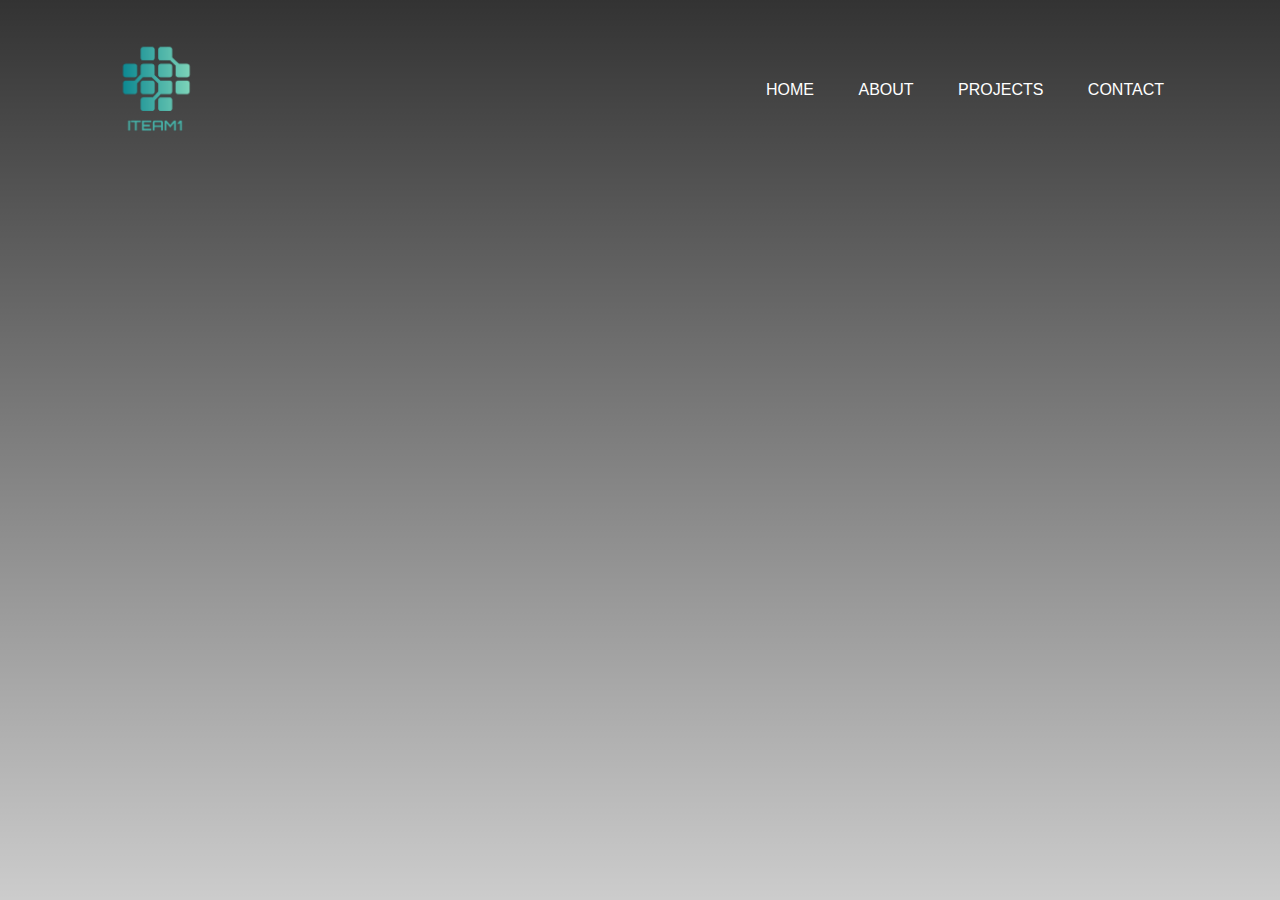
==== about.html @ a6e34ca6 "edit some" ====
<!doctype html>
<html>
	<head>
		<meta name ='viewport' content='with=device-width'>
		<title>iteam1-home</title>
		<link rel='stylesheet' href='style.css'>
	</head>
	<body>
		<div class='banner'>
			<div class='navbar'>
				<img src='./assets/logo-removebg.png' class='logo'>
				<ul>
					<li><a href='index.html'>Home</a></li>
					<li><a href='about.html'>About</a></li>
					<li><a href='#'>Projects</a></li>
					<li><a href='contact.html'>Contact</a></li>
				</ul>
			</div>
		</div>
	</body>
</html>
---- style.css ----
*{
	margin: 0;
	padding: 0;
	font-family: sans-serif;
}

.banner{
	width: 100%;
	height: 100vh;
	background-image: linear-gradient(rgba(0,0,0,0.8),rgba(0,0,0,0.2)),url(./assets/background.png);
	background-size: cover;
	background-position: center;
}

.navbar{
	width: 85%;
	margin: auto;
	padding: 35px 0;
	display: flex;
	align-items: center;
	justify-content: space-between;
}

.logo{
	width: 120px;
	cursor: pointer;
}

.navbar ul li{
	list-style: none;
	display: inline-block;
	margin: 0 20px;
	position: relative;
}

.navbar ul li a{
	text-decoration: none;
	color: #fff;
	text-transform: uppercase;

}

.navbar ul li::after{
	content: '';
	height: 3px;
	width: 0;
	background: #009688;
	position: absolute;
	left: 0;
	bottom: -10px;
	transition: 0.5s;
}

.navbar ul li:hover::after{
	width: 100%;
}

.content{
	width: 100%;
	position: absolute;
	top: 50%;
	transform: translateY(-50%);
	text-align: center;
	color: #fff;
}

.content h1{
	font-size: 70px;
	margin-top: 80px;
}

.content p{
	margin: 20px auto;
	font-weight: 100;
	line-height: 25px;
}

button{
	width: 200px;
	padding: 15px 0;
	text-align: center;
	margin: 20px 10px;
	border-radius: 25px;
	font-weight: bold;
	border: 2px solid  #009688;
	background: transparent;
	color:#fff;
	cursor: pointer;
	position: relative;
	overflow: hidden;
}

span{
	background: #009688;
	height: 100%;
	width: 0;
	border-radius: 25px;
	position: absolute;
	left: 0;
	bottom: 0;
	z-index: -1;
	transition: 0.5s;
}

button:hover span{
	width: 100%;
}

button:hover{
	border: none;
}
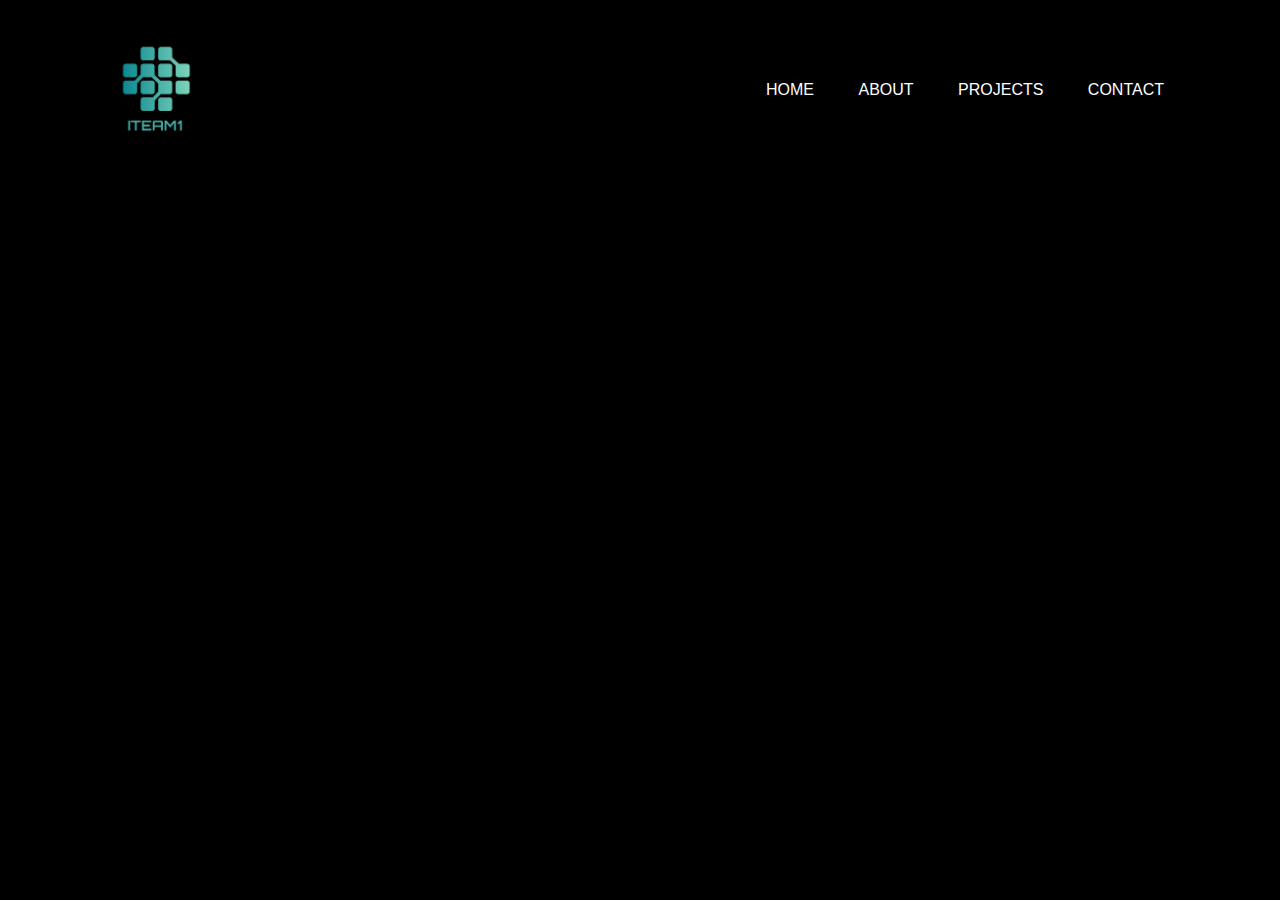
==== commit f561030d: "update title" ====
--- a/about.html
+++ b/about.html
@@ -2,7 +2,7 @@
 <html>
 	<head>
 		<meta name ='viewport' content='with=device-width'>
-		<title>iteam1-home</title>
+		<title>iteam1-about</title>
 		<link rel='stylesheet' href='style.css'>
 	</head>
 	<body>
@@ -17,5 +17,8 @@
 				</ul>
 			</div>
 		</div>
+		<div class='about'>
+			About us
+		</div>
 	</body>
 </html>
--- a/style.css
+++ b/style.css
@@ -4,10 +4,19 @@
 	font-family: sans-serif;
 }
 
+html, body {
+    min-height: 100%;
+}
+
+body{
+	/*background:linear-gradient(black,white);*/
+	background:black;
+}
+
 .banner{
-	width: 100%;
-	height: 100vh;
-	background-image: linear-gradient(rgba(0,0,0,0.8),rgba(0,0,0,0.2)),url(./assets/background.png);
+/*	width: 100%;
+	height: 100%;
+	background-image: linear-gradient(rgba(0,0,0,0.8),rgba(0,0,0,0.2)),url(./assets/background.png);*/
 	background-size: cover;
 	background-position: center;
 }
@@ -57,11 +66,12 @@
 
 .content{
 	width: 100%;
-	position: absolute;
-	top: 50%;
-	transform: translateY(-50%);
+/*	position: absolute;*/
+/*	top: 50%;*/
+	transform: translateY(30%);
 	text-align: center;
 	color: #fff;
+/*	margin-top: 20px;*/
 }
 
 .content h1{
@@ -69,13 +79,22 @@
 	margin-top: 80px;
 }
 
+.content h2{
+	position: flex;
+	font-size: 50px;
+	margin-top: 20px;
+}
+
 .content p{
+	position: flex;
 	margin: 20px auto;
 	font-weight: 100;
-	line-height: 25px;
-}
-
-button{
+	line-height: 50px;
+	font-size: 20px;
+}
+
+.content button{
+	position: flex;
 	width: 200px;
 	padding: 15px 0;
 	text-align: center;
@@ -88,6 +107,7 @@
 	cursor: pointer;
 	position: relative;
 	overflow: hidden;
+	font-size: 20px;
 }
 
 span{
@@ -102,10 +122,107 @@
 	transition: 0.5s;
 }
 
-button:hover span{
-	width: 100%;
-}
-
-button:hover{
+.content button:hover span{
+	width: 100%;
+}
+
+.content button:hover{
 	border: none;
+}
+
+.contact{
+	width: 80%;
+	margin:30px auto;
+}
+
+.contact h1{
+	color:white;
+	margin-bottom: 5px;
+}
+
+.contact h3{
+	color:white;
+	font-weight: 600;
+	margin-bottom: 10px;
+}
+
+.contact p{
+	color:white;
+	margin-bottom: 5px;
+}
+
+.contact-box{
+	background:transparent;
+	display: flex;
+}
+
+.contact-left{
+	flex-basis:50%;
+	padding: 40px 60px;
+	background:transparent;
+	border-right:1px solid white;
+}
+
+.contact-right{
+	flex-basis:40%;
+	padding: 40px;
+	background:transparent;
+	border-left:1px solid white;
+}
+
+.input-row{
+	display:flex;
+	justify-content: space-between;
+	margin-bottom: 20px;
+}
+
+.input-row .input-group{
+	flex-basis: 30%
+}
+
+.input-group input[type="text"]{
+	width: 100%;
+	background: transparent;
+    border: none;
+	border-bottom: 1px solid #ccc;
+	outline: none;
+	padding-bottom: 5px;
+}
+
+.input-group input::placeholder{
+	color: #ccc;
+	opacity: 1; 
+}
+
+textarea{
+	width: 100%;
+	border: 1px solid #ccc;
+	outline: none;
+	padding:10px;
+}
+.contact label{
+	margin-bottom: 6px;
+	display: block;
+	color:white;
+}
+
+.contact button{
+	background: #009688;
+	width: 100px;
+	border: none;
+	outline: none;
+	color:#fff;
+	height: 20px;
+	border-radius: 20px;
+	margin-top:10px;
+	box-shadow: 0px 5px 15px 0px rgba(28,0,181,0.3);
+}
+
+tr td:first-child{
+	padding-right: 20px;
+}
+
+tr td{
+	padding-top: 20px;
+	color:white;
 }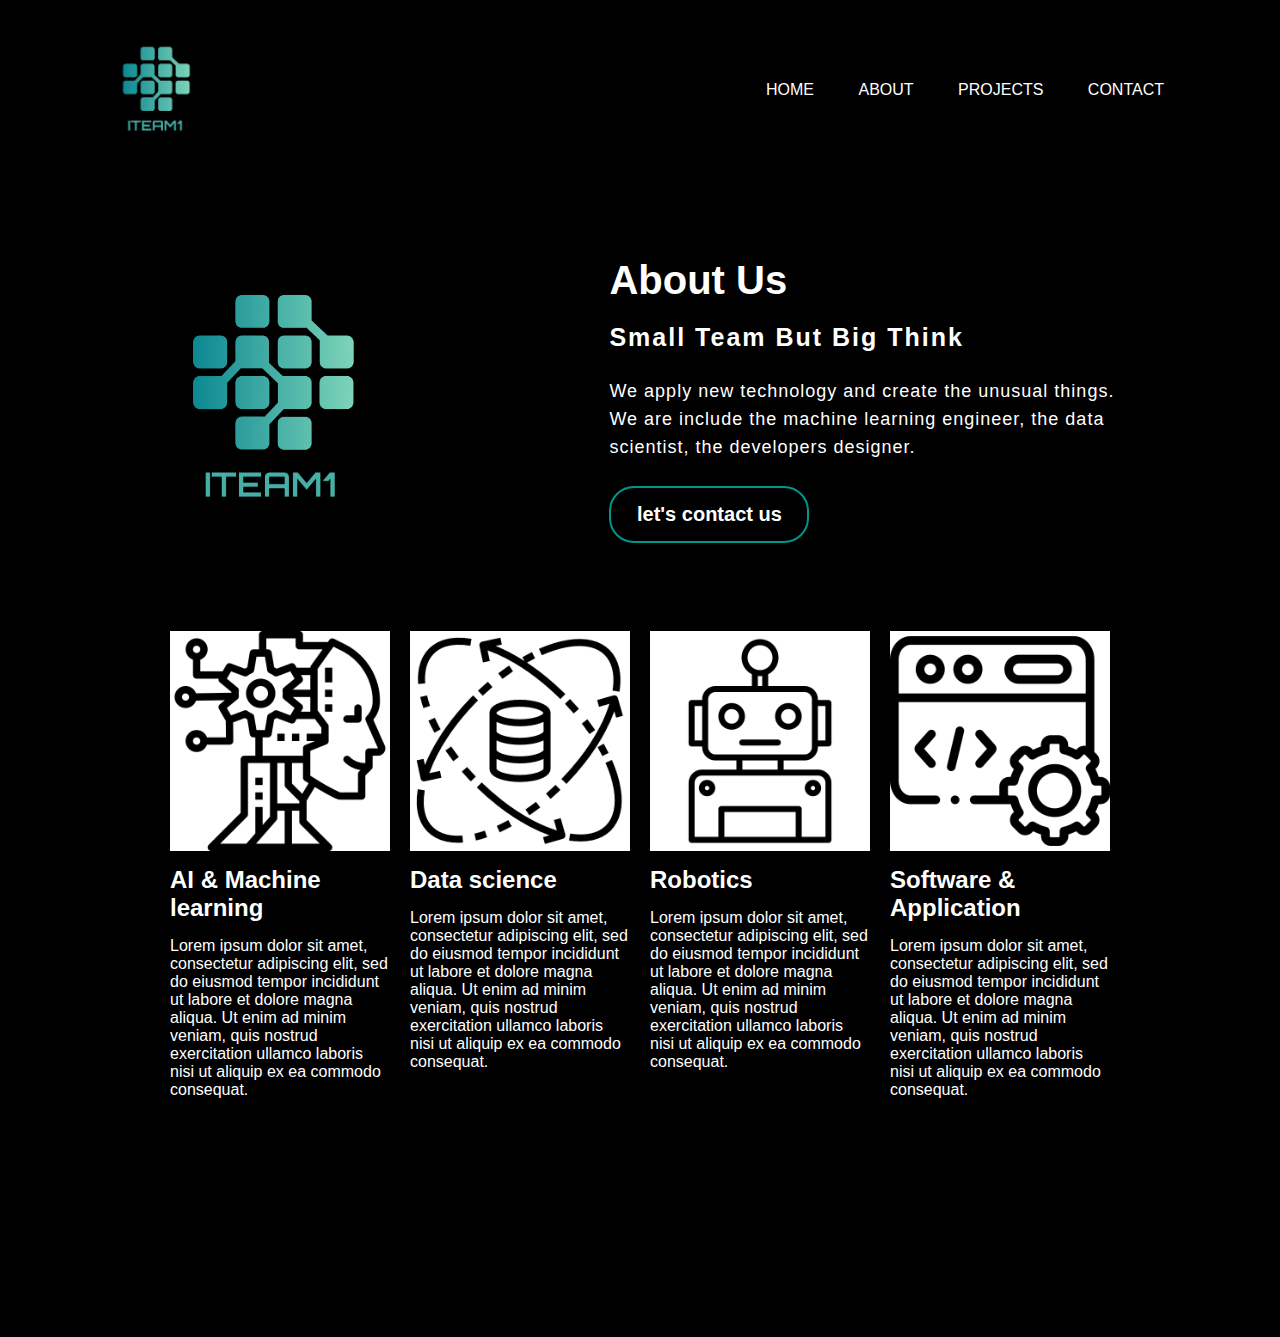
==== commit c86ae8a6: "build about page" ====
--- a/about.html
+++ b/about.html
@@ -17,8 +17,44 @@
 				</ul>
 			</div>
 		</div>
-		<div class='about'>
-			About us
-		</div>
+		<section class='about'>
+			<div class='main'>
+				<div class='image'>
+					<img src = 'assets/logo-removebg.png'>
+				</div>
+				<div class='text'>
+					<h1>About Us</h1>
+					<h4>Small team but big think</h4>
+					<p>We apply new technology and create the unusual things.
+						<br>We are include the machine learning engineer, the data scientist, the developers designer.
+					</p>
+					<button type='button' onclick="location.href='./contact.html'"><span></span>let's contact us</button>
+				</div>
+			</div>
+		</section>
+		<section class='field'>
+			
+			<div class='card'>
+				<div class='card-image field-1'></div>
+				<h2>AI & Machine learning</h2>
+				<p>Lorem ipsum dolor sit amet, consectetur adipiscing elit, sed do eiusmod tempor incididunt ut labore et dolore magna aliqua. Ut enim ad minim veniam, quis nostrud exercitation ullamco laboris nisi ut aliquip ex ea commodo consequat.</p>
+			</div>
+			<div class='card'>
+				<div class='card-image field-2'></div>
+				<h2>Data science</h2>
+				<p>Lorem ipsum dolor sit amet, consectetur adipiscing elit, sed do eiusmod tempor incididunt ut labore et dolore magna aliqua. Ut enim ad minim veniam, quis nostrud exercitation ullamco laboris nisi ut aliquip ex ea commodo consequat.</p>
+			</div>
+			<div class='card'>
+				<div class='card-image field-3'></div>
+				<h2>Robotics</h2>
+				<p>Lorem ipsum dolor sit amet, consectetur adipiscing elit, sed do eiusmod tempor incididunt ut labore et dolore magna aliqua. Ut enim ad minim veniam, quis nostrud exercitation ullamco laboris nisi ut aliquip ex ea commodo consequat.</p>
+			</div>
+			<div class='card'>
+				<div class='card-image field-4'></div>
+				<h2>Software & Application</h2>
+				<p>Lorem ipsum dolor sit amet, consectetur adipiscing elit, sed do eiusmod tempor incididunt ut labore et dolore magna aliqua. Ut enim ad minim veniam, quis nostrud exercitation ullamco laboris nisi ut aliquip ex ea commodo consequat.</p>
+			</div>
+
+		</section>
 	</body>
 </html>
--- a/style.css
+++ b/style.css
@@ -225,4 +225,141 @@
 tr td{
 	padding-top: 20px;
 	color:white;
-}+}
+
+.about{
+	width:100%;
+	padding:78px 0px;
+	background-color: transparent;
+}
+
+.about img{
+	height: auto;
+	width: 60%;
+}
+
+.main{
+	width: 1130px;
+	max-width: 80%;
+	margin: 0 auto;
+	display: flex;
+	align-items: center;
+	justify-content: space-around;
+}
+
+.text{
+	width: 550px;
+}
+
+.about h1{
+	color:white;
+	font-size: 40px;
+	text-transform: capitalize;
+	margin-bottom: 20px;
+}
+
+.about h4{
+	color:white;
+	font-size: 25px;
+	text-transform: capitalize;
+	margin-bottom: 25px;
+	letter-spacing: 2px;
+}
+
+.about span{
+	color:#009688;
+}
+
+.about p{
+	color:white;
+	letter-spacing: 1px;
+	line-height: 28px;
+	font-size: 18px;
+	margin-bottom: 25px;
+}
+
+.about button{
+	position: flex;
+	width: 200px;
+	padding: 15px 0;
+	text-align: center;
+	margin: 0px;
+	border-radius: 25px;
+	font-weight: bold;
+	border: 2px solid  #009688;
+	background: transparent;
+	color:#fff;
+	cursor: pointer;
+	position: relative;
+	overflow: hidden;
+	font-size: 20px;
+}
+
+.about button:hover span{
+	width: 100%;
+}
+
+.about button:hover{
+	border: none;
+}
+
+.field {
+	display: flex;
+	padding: 0;
+	margin: 0;
+	justify-content: center;
+}
+
+.card {
+	background: transparent;
+	width:220px;
+	height: 400px;
+	margin: 10px;
+	border-radius: 15px;
+}
+
+.card h1{
+	color:white;
+	font-size: 40px;
+	text-align: : center;
+	margin-bottom: 20px;
+}
+
+.card h2{
+	color:white;
+	margin-bottom: 15px;
+}
+
+.card p{
+	color:white;
+	width:220px;
+	height: 400px;
+}
+
+.card-image {
+	background-color: white;
+	height: 220px;
+	margin-bottom: 15px;
+	background-size: cover;
+/*	border-radius: 15px 15px 0 0;*/
+}
+
+.field-1 {
+	background-image: url('assets/ai.png');
+	width: auto;
+}
+
+.field-2 {
+	background-image: url('assets/data.png');
+	width: auto;
+}
+
+.field-3 {
+	background-image: url('assets/robot.png');
+	width: auto;
+}
+
+.field-4 {
+	background-image: url('assets/coding.png');
+	width: auto;
+}
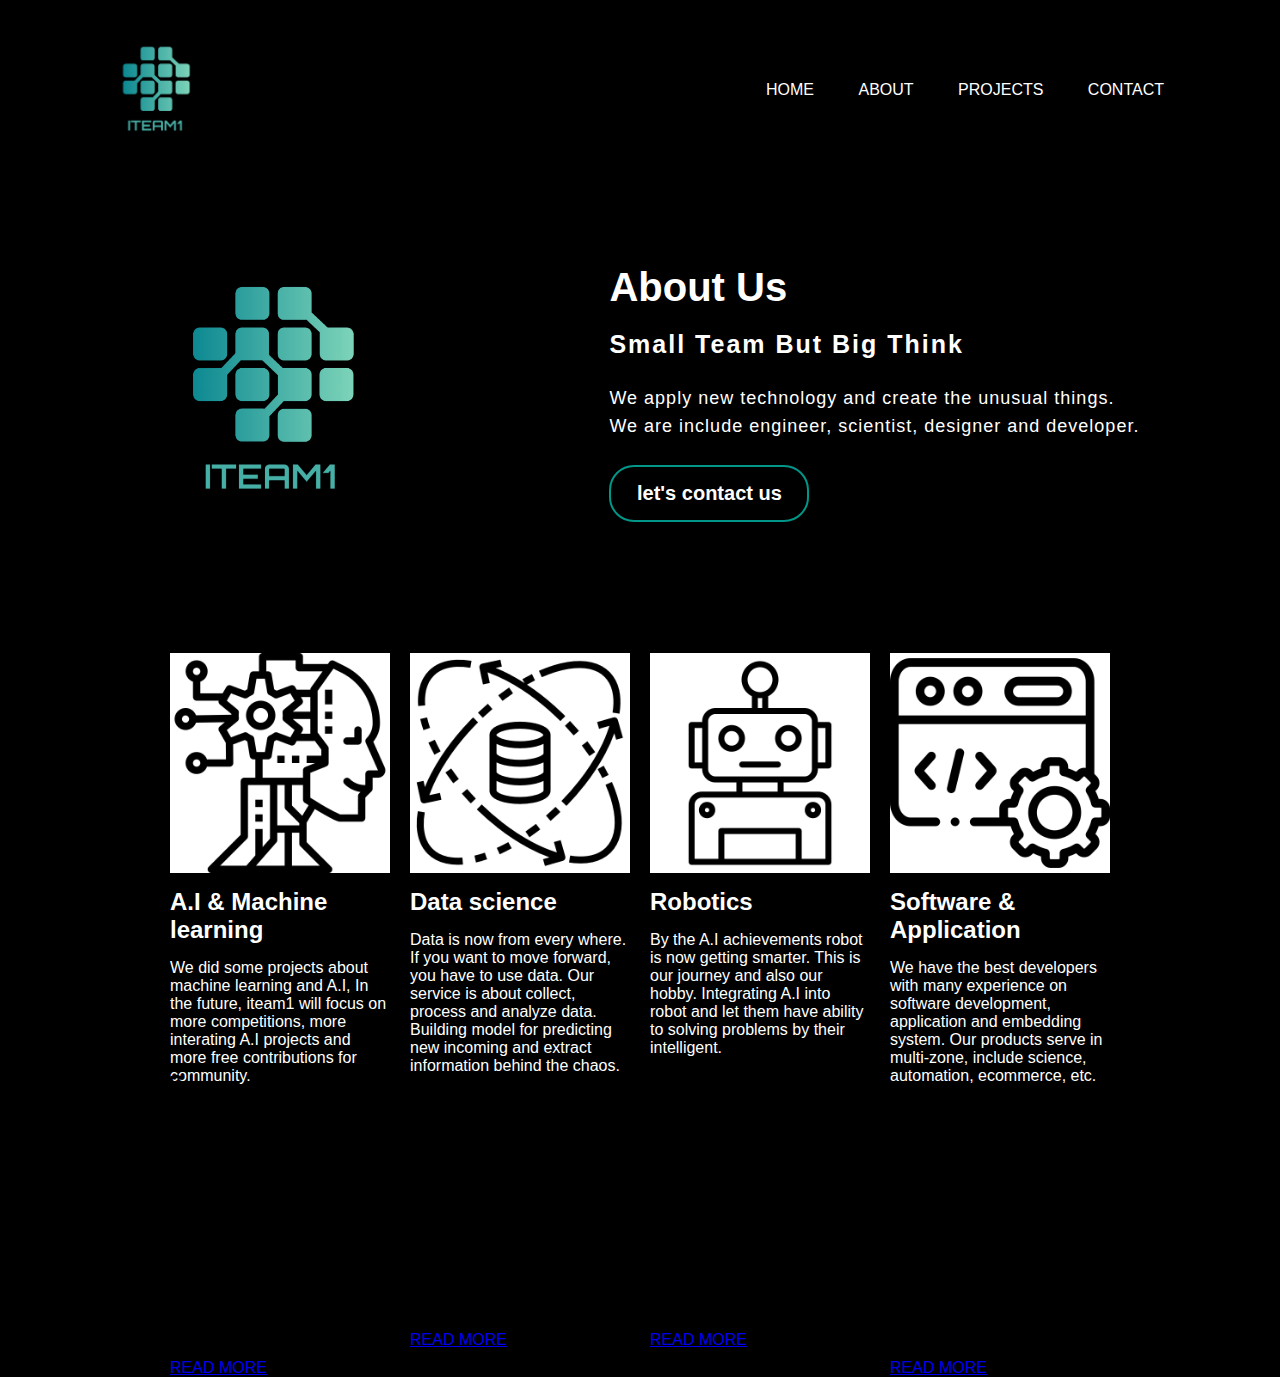
==== commit 49a3d223: "add logo" ====
--- a/about.html
+++ b/about.html
@@ -4,6 +4,7 @@
 		<meta name ='viewport' content='with=device-width'>
 		<title>iteam1-about</title>
 		<link rel='stylesheet' href='style.css'>
+		<link rel = "icon" href = "./assets/logo-removebg.png" type = "image/x-icon">
 	</head>
 	<body>
 		<div class='banner'>
@@ -26,35 +27,51 @@
 					<h1>About Us</h1>
 					<h4>Small team but big think</h4>
 					<p>We apply new technology and create the unusual things.
-						<br>We are include the machine learning engineer, the data scientist, the developers designer.
+						<br>We are include engineer, scientist, designer and developer.
 					</p>
 					<button type='button' onclick="location.href='./contact.html'"><span></span>let's contact us</button>
 				</div>
 			</div>
 		</section>
-		<section class='field'>
-			
+
+		<div class='title'>
+				<h1>Our fields</h1>
+		</div>
+		
+		<section class='field'>		
 			<div class='card'>
 				<div class='card-image field-1'></div>
-				<h2>AI & Machine learning</h2>
-				<p>Lorem ipsum dolor sit amet, consectetur adipiscing elit, sed do eiusmod tempor incididunt ut labore et dolore magna aliqua. Ut enim ad minim veniam, quis nostrud exercitation ullamco laboris nisi ut aliquip ex ea commodo consequat.</p>
+				<h2>A.I & Machine learning</h2>
+				<p>We did some projects about machine learning and A.I, In the future, iteam1 will focus on more competitions, more interating A.I projects and more free contributions for community.</p>
+				<a href="#">READ MORE</a>
 			</div>
 			<div class='card'>
 				<div class='card-image field-2'></div>
 				<h2>Data science</h2>
-				<p>Lorem ipsum dolor sit amet, consectetur adipiscing elit, sed do eiusmod tempor incididunt ut labore et dolore magna aliqua. Ut enim ad minim veniam, quis nostrud exercitation ullamco laboris nisi ut aliquip ex ea commodo consequat.</p>
+				<p>Data is now from every where. If you want to move forward, you have to use data. Our service is about collect, process and analyze data. Building model for predicting new incoming and extract information behind the chaos.
+				</p>
+				<a href="#">READ MORE</a>
 			</div>
 			<div class='card'>
 				<div class='card-image field-3'></div>
 				<h2>Robotics</h2>
-				<p>Lorem ipsum dolor sit amet, consectetur adipiscing elit, sed do eiusmod tempor incididunt ut labore et dolore magna aliqua. Ut enim ad minim veniam, quis nostrud exercitation ullamco laboris nisi ut aliquip ex ea commodo consequat.</p>
+				<p>By the A.I achievements robot is now getting smarter. This is our journey and also our hobby. Integrating A.I into robot and let them have ability to solving problems by their intelligent.  
+				</p>
+				<a href="#">READ MORE</a>
 			</div>
 			<div class='card'>
 				<div class='card-image field-4'></div>
 				<h2>Software & Application</h2>
-				<p>Lorem ipsum dolor sit amet, consectetur adipiscing elit, sed do eiusmod tempor incididunt ut labore et dolore magna aliqua. Ut enim ad minim veniam, quis nostrud exercitation ullamco laboris nisi ut aliquip ex ea commodo consequat.</p>
+				<p>We have the best developers with many experience on software development, application and embedding system. Our products serve in multi-zone, include science, automation, ecommerce, etc.</p>
+				<a href="#">READ MORE</a>
 			</div>
-
+		</section>
+		<section class ='invite'>
+			<h1>Join with us</h1>
+			<p>
+				Are you love coding and have some idea? Do you want to join with the other developers and getting stronger?
+				<br>iteam1 is wellcome the TRUELY passionners, send us a email to address iteam1.official@gmail.com if you want to join with us!
+			</p>
 		</section>
 	</body>
 </html>
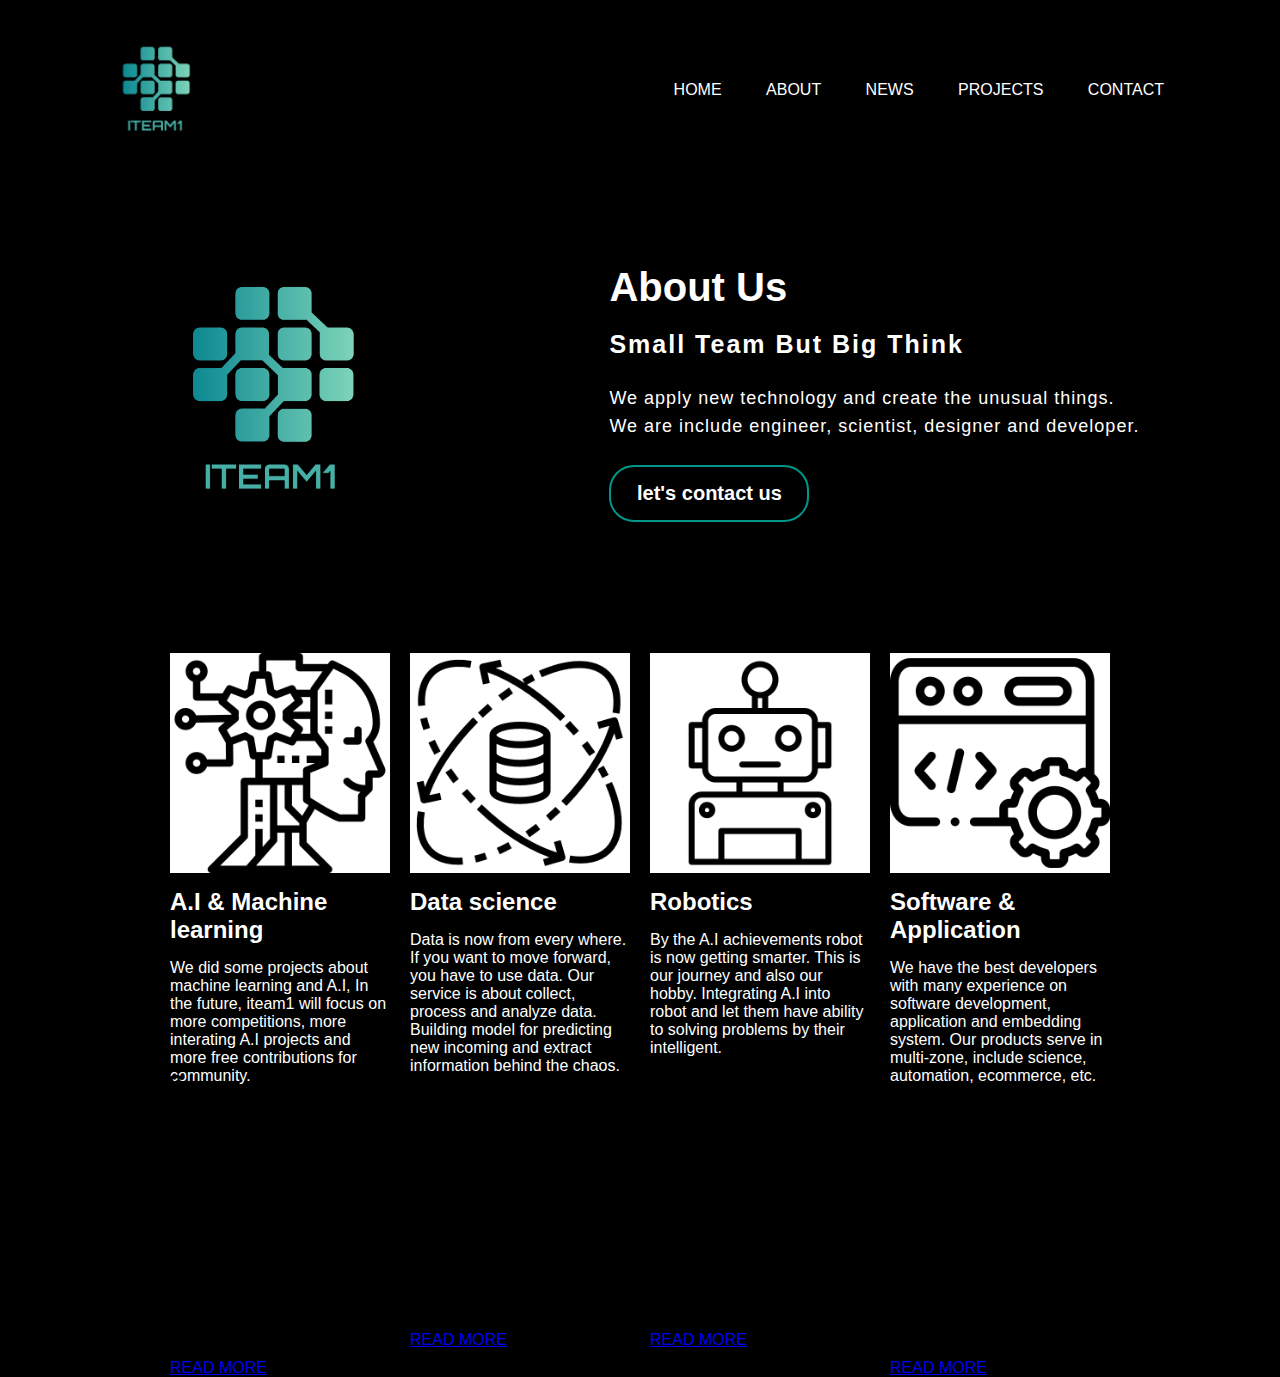
==== commit 07fd2d7b: "add news" ====
--- a/about.html
+++ b/about.html
@@ -13,7 +13,8 @@
 				<ul>
 					<li><a href='index.html'>Home</a></li>
 					<li><a href='about.html'>About</a></li>
-					<li><a href='#'>Projects</a></li>
+					<li><a href='news.html'>News</a></li>
+					<li><a href='project.html'>Projects</a></li>
 					<li><a href='contact.html'>Contact</a></li>
 				</ul>
 			</div>
@@ -66,6 +67,7 @@
 				<a href="#">READ MORE</a>
 			</div>
 		</section>
+
 		<section class ='invite'>
 			<h1>Join with us</h1>
 			<p>
@@ -73,5 +75,9 @@
 				<br>iteam1 is wellcome the TRUELY passionners, send us a email to address iteam1.official@gmail.com if you want to join with us!
 			</p>
 		</section>
+
+		<div class='title'>
+			<h1>Our Partners</h1>
+		</div>
 	</body>
 </html>
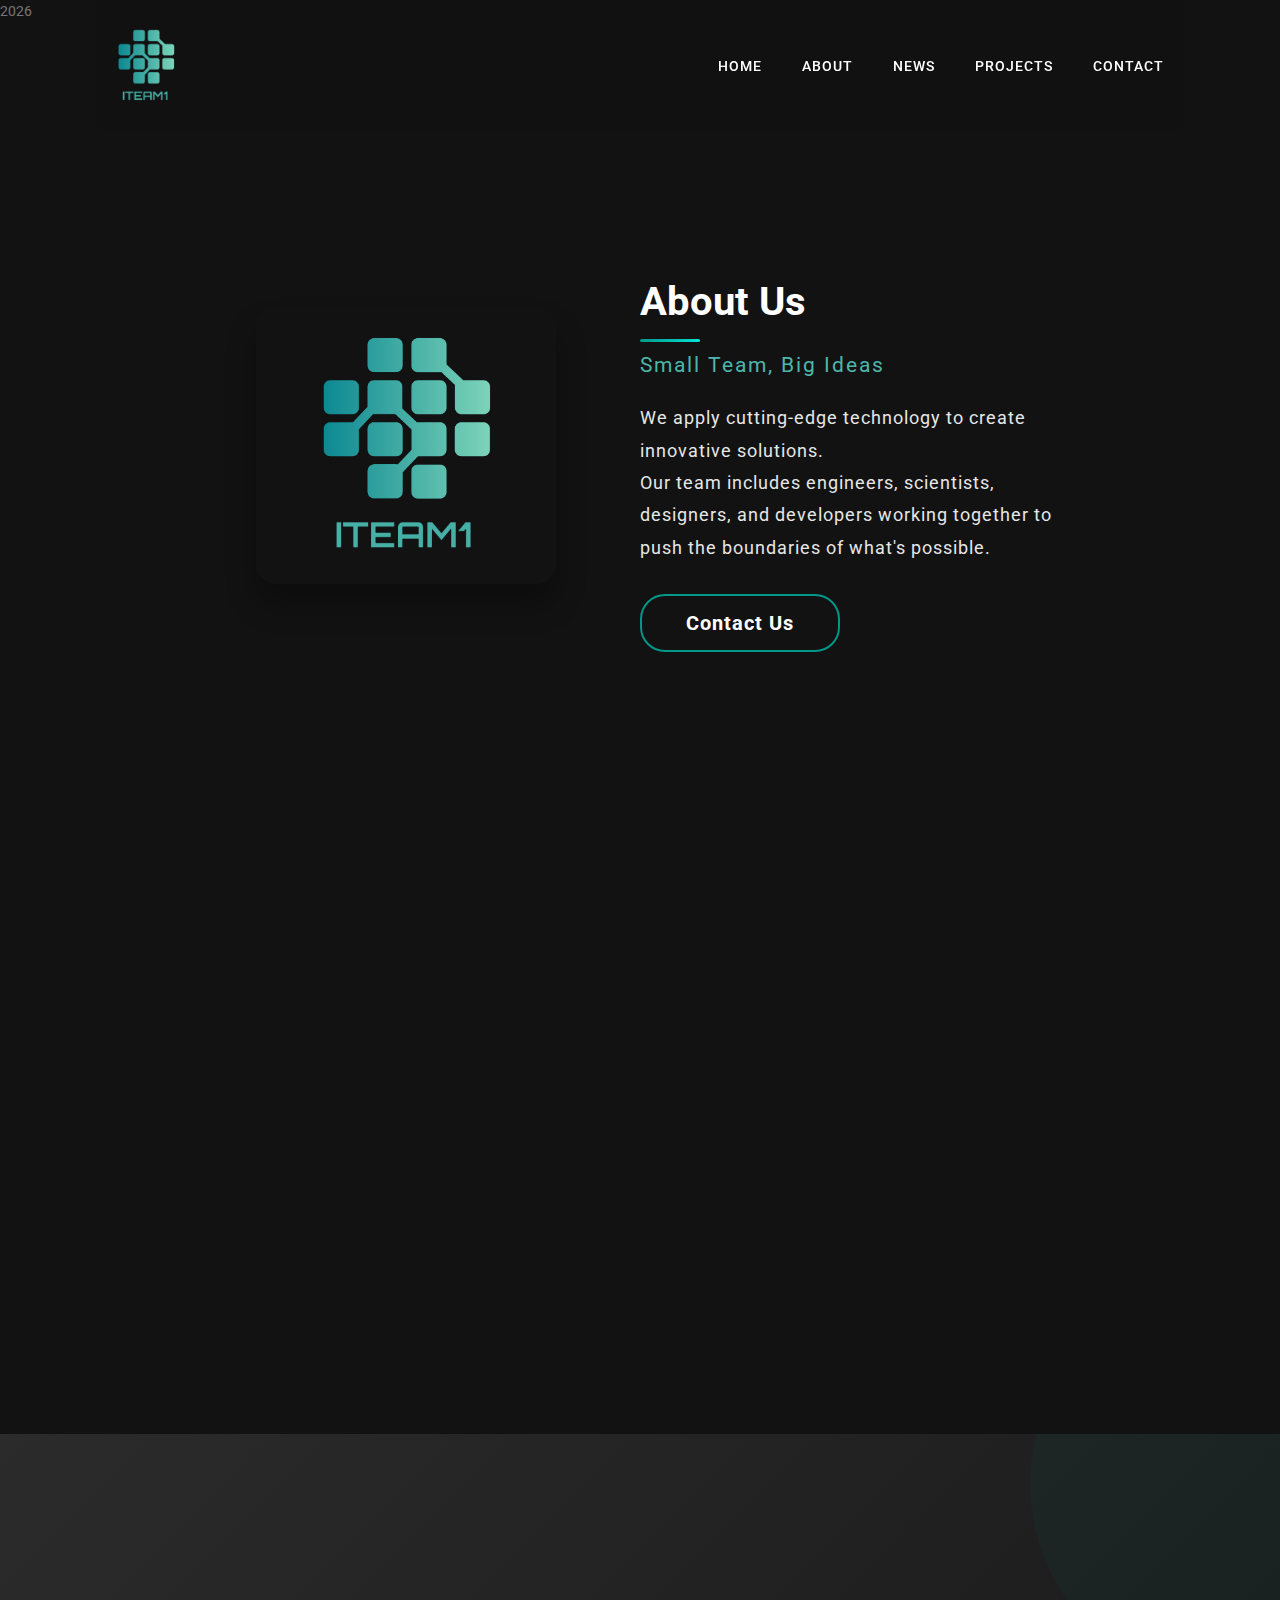
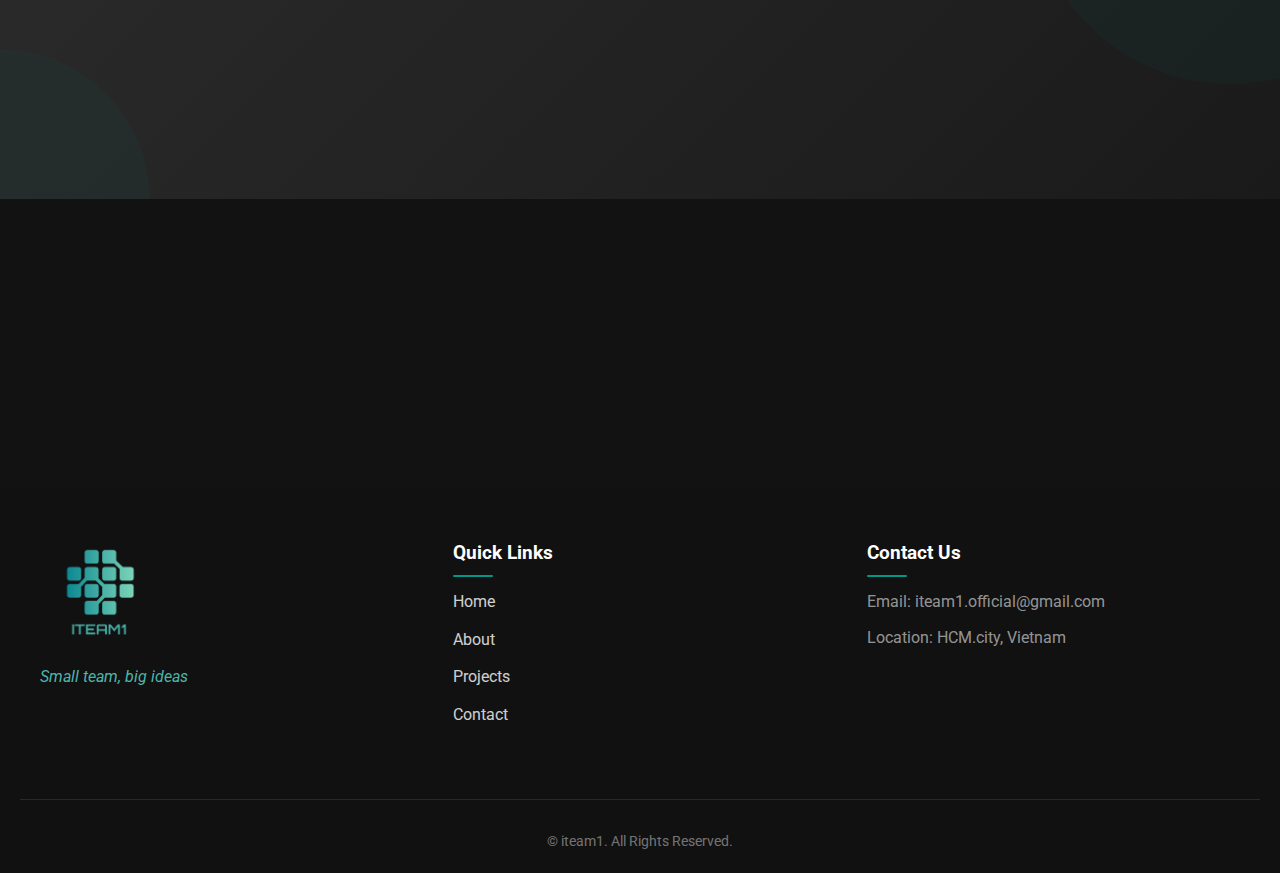
==== commit 08b5f7d7: "update" ====
--- a/about.html
+++ b/about.html
@@ -1,83 +1,122 @@
 <!doctype html>
-<html>
+<html lang="en">
 	<head>
-		<meta name ='viewport' content='with=device-width'>
-		<title>iteam1-about</title>
-		<link rel='stylesheet' href='style.css'>
-		<link rel = "icon" href = "./assets/logo-removebg.png" type = "image/x-icon">
+		<meta charset="UTF-8">
+		<meta name="viewport" content="width=device-width, initial-scale=1.0">
+		<title>iteam1 - About</title>
+		<link rel="stylesheet" href="style.css">
+		<link rel="stylesheet" href="modern.css">
+		<link rel="icon" href="./assets/logo-removebg.png" type="image/x-icon">
+		<link rel="preconnect" href="https://fonts.googleapis.com">
+		<link rel="preconnect" href="https://fonts.gstatic.com" crossorigin>
+		<link href="https://fonts.googleapis.com/css2?family=Montserrat:wght@300;400;500;700&family=Roboto:wght@300;400;500;700&display=swap" rel="stylesheet">
 	</head>
 	<body>
-		<div class='banner'>
-			<div class='navbar'>
-				<img src='./assets/logo-removebg.png' class='logo'>
+		<div class="banner">
+			<div class="navbar">
+				<img src="./assets/logo-removebg.png" class="logo" alt="iteam1 Logo">
+				<div class="menu-toggle">
+					<span></span>
+					<span></span>
+					<span></span>
+				</div>
 				<ul>
-					<li><a href='index.html'>Home</a></li>
-					<li><a href='about.html'>About</a></li>
-					<li><a href='news.html'>News</a></li>
-					<li><a href='project.html'>Projects</a></li>
-					<li><a href='contact.html'>Contact</a></li>
+					<li><a href="index.html">Home</a></li>
+					<li><a href="about.html">About</a></li>
+					<li><a href="#">News</a></li>
+					<li><a href="project.html">Projects</a></li>
+					<li><a href="contact.html">Contact</a></li>
 				</ul>
 			</div>
 		</div>
-		<section class='about'>
-			<div class='main'>
-				<div class='image'>
-					<img src = 'assets/logo-removebg.png'>
+		
+		<section class="about">
+			<div class="main">
+				<div class="image animate-on-scroll">
+					<img src="assets/logo-removebg.png" alt="iteam1 Logo">
 				</div>
-				<div class='text'>
+				<div class="text animate-on-scroll">
 					<h1>About Us</h1>
-					<h4>Small team but big think</h4>
-					<p>We apply new technology and create the unusual things.
-						<br>We are include engineer, scientist, designer and developer.
+					<h4>Small team, big ideas</h4>
+					<p>We apply cutting-edge technology to create innovative solutions.
+						<br>Our team includes engineers, scientists, designers, and developers working together to push the boundaries of what's possible.
 					</p>
-					<button type='button' onclick="location.href='./contact.html'"><span></span>let's contact us</button>
+					<button type="button" onclick="location.href='./contact.html'"><span></span>Contact Us</button>
 				</div>
 			</div>
 		</section>
 
-		<div class='title'>
-				<h1>Our fields</h1>
+		<div class="title animate-on-scroll">
+			<h1>Our Expertise</h1>
 		</div>
 		
-		<section class='field'>		
-			<div class='card'>
-				<div class='card-image field-1'></div>
-				<h2>A.I & Machine learning</h2>
-				<p>We did some projects about machine learning and A.I, In the future, iteam1 will focus on more competitions, more interating A.I projects and more free contributions for community.</p>
+		<section class="field">		
+			<div class="card animate-on-scroll">
+				<div class="card-image field-1"></div>
+				<h2>AI & Machine Learning</h2>
+				<p>We've developed numerous projects in machine learning and AI. Moving forward, iteam1 will focus on more competitions, innovative AI projects, and free contributions for the community.</p>
 				<a href="#">READ MORE</a>
 			</div>
-			<div class='card'>
-				<div class='card-image field-2'></div>
-				<h2>Data science</h2>
-				<p>Data is now from every where. If you want to move forward, you have to use data. Our service is about collect, process and analyze data. Building model for predicting new incoming and extract information behind the chaos.
-				</p>
+			<div class="card animate-on-scroll">
+				<div class="card-image field-2"></div>
+				<h2>Data Science</h2>
+				<p>Data is everywhere and essential for progress. Our services include collecting, processing, and analyzing data to build predictive models and extract valuable insights from seemingly chaotic information.</p>
 				<a href="#">READ MORE</a>
 			</div>
-			<div class='card'>
-				<div class='card-image field-3'></div>
+			<div class="card animate-on-scroll">
+				<div class="card-image field-3"></div>
 				<h2>Robotics</h2>
-				<p>By the A.I achievements robot is now getting smarter. This is our journey and also our hobby. Integrating A.I into robot and let them have ability to solving problems by their intelligent.  
-				</p>
+				<p>With advances in AI, robots are becoming smarter. This journey is both our profession and passion. We integrate AI into robotics to enable machines to solve complex problems through artificial intelligence.</p>
 				<a href="#">READ MORE</a>
 			</div>
-			<div class='card'>
-				<div class='card-image field-4'></div>
-				<h2>Software & Application</h2>
-				<p>We have the best developers with many experience on software development, application and embedding system. Our products serve in multi-zone, include science, automation, ecommerce, etc.</p>
+			<div class="card animate-on-scroll">
+				<div class="card-image field-4"></div>
+				<h2>Software & Applications</h2>
+				<p>Our team includes top developers with extensive experience in software development, applications, and embedded systems. Our products serve multiple sectors including science, automation, e-commerce, and more.</p>
 				<a href="#">READ MORE</a>
 			</div>
 		</section>
 
-		<section class ='invite'>
-			<h1>Join with us</h1>
-			<p>
-				Are you love coding and have some idea? Do you want to join with the other developers and getting stronger?
-				<br>iteam1 is wellcome the TRUELY passionners, send us a email to address iteam1.official@gmail.com if you want to join with us!
+		<section class="join">
+			<h1 class="animate-on-scroll">Join Our Team</h1>
+			<p class="animate-on-scroll">
+				Are you passionate about coding and have innovative ideas? Looking to collaborate with talented developers and grow your skills?
+				<br>iteam1 welcomes passionate individuals! Send us an email at <a href="mailto:iteam1.official@gmail.com">iteam1.official@gmail.com</a> if you'd like to join our team!
 			</p>
+			<button type="button" onclick="location.href='./contact.html'" class="animate-on-scroll"><span></span>Get in Touch</button>
 		</section>
 
-		<div class='title'>
+		<div class="partner animate-on-scroll">
 			<h1>Our Partners</h1>
+			<p>Coming soon...</p>
 		</div>
+		
+		<footer>
+			<div class="footer-content">
+				<div class="footer-logo">
+					<img src="./assets/logo-removebg.png" alt="iteam1 Logo">
+					<p>Small team, big ideas</p>
+				</div>
+				<div class="footer-links">
+					<h3>Quick Links</h3>
+					<ul>
+						<li><a href="index.html">Home</a></li>
+						<li><a href="about.html">About</a></li>
+						<li><a href="project.html">Projects</a></li>
+						<li><a href="contact.html">Contact</a></li>
+					</ul>
+				</div>
+				<div class="footer-contact">
+					<h3>Contact Us</h3>
+					<p>Email: iteam1.official@gmail.com</p>
+					<p>Location: HCM.city, Vietnam</p>
+				</div>
+			</div>
+			<div class="footer-bottom">
+				<p>&copy; <span class="copyright-year">2023</span> iteam1. All Rights Reserved.</p>
+			</div>
+		</footer>
+		
+		<script src="script.js"></script>
 	</body>
 </html>
--- a/modern.css
+++ b/modern.css
@@ -0,0 +1,2200 @@
+/* Modern UI styles for iteam1 website */
+:root {
+  /* Color palette */
+  --primary: #009688;
+  --primary-dark: #00796b;
+  --primary-light: #4db6ac;
+  --text-light: #ffffff;
+  --text-dark: #212121;
+  --background-dark: #121212;
+  --background-card: #1e1e1e;
+  --accent: #00e5d7;
+  --gradient-primary: linear-gradient(135deg, var(--primary), var(--accent));
+  
+  /* Typography */
+  --font-primary: 'Roboto', sans-serif;
+  --font-secondary: 'Montserrat', sans-serif;
+}
+
+* {
+  margin: 0;
+  padding: 0;
+  box-sizing: border-box;
+  font-family: var(--font-primary);
+  transition: all 0.3s ease;
+}
+
+html, body {
+  min-height: 100%;
+  scroll-behavior: smooth;
+}
+
+body {
+  background: var(--background-dark);
+  color: var(--text-light);
+  line-height: 1.6;
+}
+
+/* Modern navbar */
+.navbar {
+  width: 85%;
+  margin: auto;
+  padding: 20px 0;
+  display: flex;
+  align-items: center;
+  justify-content: space-between;
+  position: sticky;
+  top: 0;
+  z-index: 1000;
+  background-color: rgba(18, 18, 18, 0.9);
+  backdrop-filter: blur(10px);
+  border-radius: 0 0 15px 15px;
+}
+
+.logo {
+  width: 100px;
+  cursor: pointer;
+  transition: transform 0.3s;
+}
+
+.logo:hover {
+  transform: scale(1.05);
+}
+
+.navbar ul {
+  display: flex;
+  align-items: center;
+}
+
+.navbar ul li {
+  list-style: none;
+  display: inline-block;
+  margin: 0 20px;
+  position: relative;
+}
+
+.navbar ul li a {
+  text-decoration: none;
+  color: var(--text-light);
+  text-transform: uppercase;
+  font-weight: 500;
+  letter-spacing: 1px;
+  font-size: 0.9rem;
+  position: relative;
+}
+
+.navbar ul li a::after {
+  content: '';
+  height: 2px;
+  width: 0;
+  background: var(--gradient-primary);
+  position: absolute;
+  left: 0;
+  bottom: -5px;
+  transition: 0.3s;
+  border-radius: 5px;
+}
+
+.navbar ul li a:hover::after {
+  width: 100%;
+}
+
+/* Hero section */
+.content {
+  width: 90%;
+  margin: 0 auto;
+  padding: 80px 0;
+  text-align: center;
+  color: var(--text-light);
+}
+
+.content h2 {
+  font-size: 3rem;
+  margin-bottom: 20px;
+  background: var(--gradient-primary);
+  -webkit-background-clip: text;
+  background-clip: text;
+  color: transparent;
+  font-weight: 700;
+  letter-spacing: 2px;
+  animation: fadeIn 1s ease-in-out;
+}
+
+.content p {
+  margin: 20px auto;
+  font-weight: 300;
+  line-height: 1.8;
+  font-size: 1.2rem;
+  max-width: 600px;
+  opacity: 0.9;
+}
+
+/* Home page specific responsive styles */
+.content-container {
+  max-width: 1200px;
+  margin: 0 auto;
+  padding: 0 20px;
+  text-align: center;
+}
+
+.button-group {
+  display: flex;
+  justify-content: center;
+  flex-wrap: wrap;
+  gap: 20px;
+}
+
+@media (max-width: 768px) {
+  .content h2 {
+    font-size: 2.5rem;
+    margin-bottom: 20px;
+  }
+  
+  .content p {
+    font-size: 1rem;
+    margin-bottom: 40px;
+  }
+  
+  .button-group {
+    flex-direction: column;
+    align-items: center;
+  }
+  
+  .content button {
+    width: 80%;
+    max-width: 250px;
+    margin: 5px 0;
+  }
+}
+
+@media (max-width: 480px) {
+  .content h2 {
+    font-size: 2rem;
+  }
+  
+  .content p br {
+    display: none;
+  }
+}
+
+/* Add animation classes for scroll animations */
+.animate-on-scroll {
+  opacity: 0;
+  transform: translateY(30px);
+  transition: opacity 0.8s ease, transform 0.8s ease;
+}
+
+.animate-on-scroll.visible {
+  opacity: 1;
+  transform: translateY(0);
+}
+
+/* Add different animation delays for elements */
+.animate-on-scroll:nth-child(1) {
+  transition-delay: 0.1s;
+}
+
+.animate-on-scroll:nth-child(2) {
+  transition-delay: 0.3s;
+}
+
+.animate-on-scroll:nth-child(3) {
+  transition-delay: 0.5s;
+}
+
+/* Touch focus for cards on mobile */
+.card.touch-focus {
+  transform: translateY(-5px);
+  box-shadow: 0 10px 20px rgba(0, 0, 0, 0.3);
+}
+
+/* Modern buttons */
+button {
+  position: relative;
+  padding: 12px 30px;
+  border-radius: 30px;
+  font-weight: 500;
+  font-size: 1rem;
+  letter-spacing: 1px;
+  background: transparent;
+  color: var(--text-light);
+  border: 2px solid var(--primary);
+  cursor: pointer;
+  overflow: hidden;
+  transition: all 0.4s ease;
+  margin: 15px 10px;
+  z-index: 1;
+}
+
+button span {
+  position: absolute;
+  background: var(--gradient-primary);
+  height: 100%;
+  width: 0;
+  border-radius: 30px;
+  left: 0;
+  bottom: 0;
+  z-index: -1;
+  transition: 0.4s;
+}
+
+button:hover span {
+  width: 100%;
+}
+
+button:hover {
+  transform: translateY(-3px);
+  box-shadow: 0 10px 20px rgba(0, 150, 136, 0.2);
+}
+
+/* Card design */
+.card {
+  background-color: rgba(255, 255, 255, 0.05);
+  border-radius: 8px;
+  overflow: hidden;
+  transition: transform 0.3s ease, box-shadow 0.3s ease;
+  box-shadow: 0 5px 15px rgba(0, 0, 0, 0.1);
+  margin: 15px;
+}
+
+.card:hover {
+  transform: translateY(-10px);
+  box-shadow: 0 15px 30px rgba(0, 0, 0, 0.2);
+}
+
+.card-image {
+  height: 180px;
+  background-size: cover;
+  background-position: center;
+}
+
+.card h2 {
+  padding: 20px 20px 10px;
+  font-size: 1.5rem;
+  color: var(--text-light);
+}
+
+.card p {
+  padding: 0 20px 20px;
+  font-size: 1rem;
+  line-height: 1.6;
+  color: var(--text-medium);
+}
+
+.card a {
+  display: inline-block;
+  margin: 0 20px 20px;
+  padding: 8px 20px;
+  background-color: var(--primary);
+  color: white;
+  text-decoration: none;
+  border-radius: 30px;
+  font-weight: 500;
+  transition: background-color 0.3s;
+}
+
+.card a:hover {
+  background-color: var(--primary-light);
+}
+
+.field {
+  width: 90%;
+  display: flex;
+  flex-wrap: wrap;
+  justify-content: space-between;
+  margin: auto;
+  padding: 40px 0;
+}
+
+@media (max-width: 768px) {
+  .field {
+    flex-direction: column;
+    align-items: center;
+  }
+  
+  .card {
+    width: 90%;
+    margin-bottom: 30px;
+  }
+}
+
+.field-1 {
+  background-image: linear-gradient(rgba(0, 0, 0, 0.5), rgba(0, 0, 0, 0.5)), url('./assets/ai.png');
+  background-size: cover;
+  background-position: center;
+}
+
+.field-2 {
+  background-image: linear-gradient(rgba(0, 0, 0, 0.5), rgba(0, 0, 0, 0.5)), url('./assets/data.png');
+  background-size: cover;
+  background-position: center;
+}
+
+.field-3 {
+  background-image: linear-gradient(rgba(0, 0, 0, 0.5), rgba(0, 0, 0, 0.5)), url('./assets/robot.png');
+  background-size: cover;
+  background-position: center;
+}
+
+.field-4 {
+  background-image: linear-gradient(rgba(0, 0, 0, 0.5), rgba(0, 0, 0, 0.5)), url('./assets/application.png');
+  background-size: cover;
+  background-position: center;
+}
+
+/* Section titles */
+.title {
+  text-align: center;
+  padding: 40px 0 10px;
+}
+
+.title h1 {
+  position: relative;
+  display: inline-block;
+  font-size: 2.5rem;
+  font-weight: 700;
+  margin-bottom: 20px;
+  color: var(--text-light);
+}
+
+.title h1::after {
+  content: '';
+  position: absolute;
+  left: 50%;
+  bottom: -8px;
+  transform: translateX(-50%);
+  height: 3px;
+  width: 70px;
+  background: var(--gradient-primary);
+  border-radius: 3px;
+}
+
+/* About section */
+.about .main {
+  display: flex;
+  flex-direction: column;
+  align-items: center;
+  padding: 40px 5%;
+}
+
+@media (min-width: 768px) {
+  .about .main {
+    flex-direction: row;
+    justify-content: space-between;
+  }
+}
+
+.about .image {
+  flex: 1;
+  display: flex;
+  justify-content: center;
+  align-items: center;
+  margin-bottom: 30px;
+}
+
+.about .image img {
+  width: 75%;
+  max-width: 300px;
+  border-radius: 20px;
+  box-shadow: 0 20px 30px rgba(0, 0, 0, 0.3);
+  transition: transform 0.5s;
+}
+
+.about .image img:hover {
+  transform: scale(1.05);
+}
+
+.about .text {
+  flex: 1;
+  padding: 20px;
+}
+
+.about .text h1 {
+  font-size: 2.5rem;
+  margin-bottom: 15px;
+  position: relative;
+}
+
+.about .text h1::after {
+  content: '';
+  position: absolute;
+  left: 0;
+  bottom: -8px;
+  height: 3px;
+  width: 60px;
+  background: var(--gradient-primary);
+  border-radius: 3px;
+}
+
+.about .text h4 {
+  font-size: 1.3rem;
+  color: var(--primary-light);
+  margin-bottom: 20px;
+  font-weight: 400;
+}
+
+.about .text p {
+  line-height: 1.8;
+  margin-bottom: 30px;
+  opacity: 0.9;
+}
+
+/* Contact form */
+.contact {
+  width: 85%;
+  margin: 30px auto;
+  padding: 40px 0;
+}
+
+.contact h1 {
+  font-size: 2.5rem;
+  font-weight: 700;
+  margin-bottom: 20px;
+  text-align: center;
+  color: var(--text-light);
+}
+
+.contact p {
+  text-align: center;
+  max-width: 700px;
+  margin: 0 auto 30px;
+  font-size: 1.1rem;
+  color: var(--text-medium);
+  line-height: 1.6;
+}
+
+.contact h3 {
+  font-size: 1.8rem;
+  margin-bottom: 25px;
+  color: #fff;
+  font-weight: 600;
+}
+
+@media (max-width: 768px) {
+  .contact h1 {
+    font-size: 2rem;
+  }
+  
+  .contact p {
+    font-size: 1rem;
+    padding: 0 20px;
+  }
+  
+  .contact h3 {
+    font-size: 1.5rem;
+    margin-bottom: 20px;
+  }
+}
+
+.contact-box {
+  display: flex;
+  flex-direction: column;
+  background: rgba(0, 0, 0, 0.5);
+  border-radius: 10px;
+  box-shadow: 0 5px 25px rgba(0, 0, 0, 0.2);
+  overflow: hidden;
+  margin-top: 30px;
+}
+
+@media (min-width: 768px) {
+  .contact-box {
+    flex-direction: row;
+  }
+}
+
+.contact-left {
+  flex-basis: 60%;
+  padding: 40px;
+  background: rgba(0, 0, 0, 0.3);
+}
+
+.contact-right {
+  flex-basis: 40%;
+  padding: 40px;
+  background: rgba(0, 0, 0, 0.2);
+}
+
+.input-row {
+  display: flex;
+  justify-content: space-between;
+  margin-bottom: 20px;
+  flex-wrap: wrap;
+}
+
+.input-group {
+  flex-basis: 48%;
+}
+
+.contact-left input,
+.contact-left textarea {
+  width: 100%;
+  border: 1px solid rgba(255, 255, 255, 0.3);
+  background: rgba(255, 255, 255, 0.05);
+  padding: 15px;
+  color: #fff;
+  border-radius: 6px;
+  font-size: 15px;
+  margin-bottom: 15px;
+  transition: all 0.3s ease;
+}
+
+.contact-left input:focus,
+.contact-left textarea:focus {
+  outline: none;
+  border-color: var(--primary);
+  background: rgba(255, 255, 255, 0.1);
+  box-shadow: 0 0 10px rgba(0, 150, 136, 0.3);
+}
+
+.contact-left input::placeholder,
+.contact-left textarea::placeholder {
+  color: rgba(255, 255, 255, 0.6);
+}
+
+.contact-left textarea {
+  resize: vertical;
+  min-height: 150px;
+}
+
+.contact-left label {
+  color: #fff;
+  margin-bottom: 8px;
+  display: block;
+  font-weight: 500;
+  font-size: 16px;
+}
+
+.send-button {
+  background: linear-gradient(45deg, var(--primary), var(--primary-dark)) !important;
+  width: auto !important;
+  min-width: 180px !important;
+  border: none !important;
+  outline: none !important;
+  color: #fff !important;
+  height: auto !important;
+  padding: 14px 28px !important;
+  border-radius: 50px !important;
+  margin-top: 20px !important;
+  font-size: 16px !important;
+  font-weight: 500 !important;
+  cursor: pointer !important;
+  transition: all 0.3s ease !important;
+  box-shadow: 0px 8px 15px rgba(0, 0, 0, 0.2) !important;
+  display: flex !important;
+  justify-content: center !important;
+  align-items: center !important;
+  position: relative !important;
+  overflow: hidden !important;
+}
+
+.send-button:hover {
+  background: linear-gradient(45deg, var(--primary-dark), var(--primary)) !important;
+  transform: translateY(-3px) !important;
+  box-shadow: 0px 12px 20px rgba(0, 0, 0, 0.3) !important;
+}
+
+/* Social links */
+.social-links {
+  margin-top: 30px;
+}
+
+.social-links h4 {
+  margin-bottom: 15px;
+  font-size: 1.1rem;
+}
+
+.social-icons {
+  display: flex;
+  flex-wrap: wrap;
+  gap: 10px;
+}
+
+.social-icon {
+  display: inline-block;
+  padding: 8px 15px;
+  background-color: rgba(255, 255, 255, 0.1);
+  border-radius: 20px;
+  transition: all 0.3s ease;
+}
+
+.social-icon:hover {
+  background-color: var(--primary);
+  transform: translateY(-3px);
+}
+
+.qr-code {
+  margin-top: 30px;
+  text-align: center;
+}
+
+.qr-code img {
+  width: 100px;
+  margin-bottom: 10px;
+  border-radius: 5px;
+  box-shadow: 0 5px 15px rgba(0, 0, 0, 0.2);
+}
+
+.qr-code p {
+  font-size: 0.9rem;
+  opacity: 0.8;
+}
+
+/* Contact info styles */
+.contact-info {
+  margin-bottom: 30px;
+}
+
+.contact-info-item {
+  display: flex;
+  margin-bottom: 20px;
+  align-items: flex-start;
+}
+
+.contact-info-icon {
+  width: 35px;
+  height: 35px;
+  background: var(--primary);
+  border-radius: 50%;
+  display: flex;
+  align-items: center;
+  justify-content: center;
+  margin-right: 15px;
+  color: #fff;
+  flex-shrink: 0;
+}
+
+.contact-info-content h4 {
+  margin: 0 0 5px;
+  color: #fff;
+  font-size: 16px;
+  font-weight: 600;
+}
+
+.contact-info-content p, 
+.contact-info-content a {
+  margin: 0;
+  color: rgba(255, 255, 255, 0.8);
+  font-size: 14px;
+  text-decoration: none;
+  transition: color 0.3s;
+}
+
+.contact-info-content a:hover {
+  color: var(--primary);
+}
+
+/* Social buttons */
+.social-links h4 {
+  color: #fff;
+  margin-bottom: 15px;
+  font-size: 16px;
+  font-weight: 600;
+}
+
+.social-buttons {
+  display: flex;
+  gap: 10px;
+  flex-wrap: wrap;
+  margin-bottom: 20px;
+}
+
+.social-btn {
+  padding: 8px 20px;
+  background: rgba(255, 255, 255, 0.1);
+  border-radius: 30px;
+  color: #fff;
+  text-decoration: none;
+  font-size: 14px;
+  transition: all 0.3s;
+  border: 1px solid rgba(255, 255, 255, 0.2);
+}
+
+.social-btn:hover {
+  background: var(--primary);
+  border-color: var(--primary);
+  transform: translateY(-3px);
+}
+
+.qr-code {
+  margin-top: 20px;
+  background: rgba(255, 255, 255, 0.1);
+  padding: 15px;
+  border-radius: 10px;
+  text-align: center;
+}
+
+.qr-code img {
+  width: 150px;
+  height: 150px;
+  margin-bottom: 10px;
+  background: #fff;
+  padding: 10px;
+  border-radius: 10px;
+}
+
+.qr-code p {
+  margin: 0;
+  color: rgba(255, 255, 255, 0.8);
+}
+
+/* Mobile responsive adjustments */
+@media (max-width: 768px) {
+  .contact-box {
+    flex-direction: column;
+  }
+  
+  .contact-left, 
+  .contact-right {
+    flex-basis: 100%;
+  }
+  
+  .qr-code img {
+    width: 120px;
+    height: 120px;
+  }
+}
+
+@media (max-width: 576px) {
+  .contact-box {
+    padding: 20px;
+  }
+  
+  .contact-left,
+  .contact-right {
+    padding: 20px;
+  }
+  
+  .contact h3 {
+    font-size: 1.3rem;
+  }
+  
+  .contact-info-item {
+    margin-bottom: 15px;
+  }
+  
+  .social-buttons {
+    justify-content: center;
+  }
+}
+
+/* Form error and success states */
+.input-group input.error, textarea.error {
+  border-bottom: 1px solid #ff4d4d;
+}
+
+.success-message {
+  background-color: rgba(0, 150, 136, 0.2);
+  color: var(--primary-light);
+  padding: 10px 15px;
+  border-radius: 5px;
+  margin-top: 15px;
+  text-align: center;
+}
+
+/* Projects section */
+.projects {
+  width: 90%;
+  margin: 0 auto;
+  padding: 30px 0;
+  text-align: center;
+}
+
+.projects h2 {
+  font-size: 2.5rem;
+  margin-bottom: 40px;
+  position: relative;
+  display: inline-block;
+}
+
+.projects h2::after {
+  content: '';
+  position: absolute;
+  left: 50%;
+  bottom: -10px;
+  transform: translateX(-50%);
+  height: 3px;
+  width: 70px;
+  background: var(--gradient-primary);
+  border-radius: 3px;
+}
+
+.wrapper {
+  margin-bottom: 40px;
+}
+
+.wrapper p {
+  margin-bottom: 15px;
+  font-size: 1.2rem;
+  font-weight: 500;
+}
+
+.wrapper iframe {
+  border-radius: 15px;
+  box-shadow: 0 15px 30px rgba(0, 0, 0, 0.3);
+  width: 100%;
+  max-width: 560px;
+  aspect-ratio: 16 / 9;
+}
+
+/* Project page styles */
+.project-grid {
+  display: grid;
+  grid-template-columns: 1fr;
+  gap: 40px;
+  margin: 40px 0;
+}
+
+@media (min-width: 992px) {
+  .project-grid {
+    grid-template-columns: repeat(2, 1fr);
+  }
+}
+
+.project-item {
+  background-color: var(--background-card);
+  border-radius: 15px;
+  overflow: hidden;
+  transition: transform 0.5s, box-shadow 0.5s;
+  box-shadow: 0 10px 20px rgba(0, 0, 0, 0.2);
+  padding-bottom: 20px;
+}
+
+.project-item:hover {
+  transform: translateY(-10px);
+  box-shadow: 0 15px 30px rgba(0, 150, 136, 0.3);
+}
+
+.project-item h3 {
+  padding: 20px;
+  font-size: 1.5rem;
+  margin: 0;
+}
+
+.project-description {
+  padding: 20px;
+}
+
+.project-description p {
+  margin-bottom: 15px;
+  line-height: 1.6;
+}
+
+.project-link {
+  display: inline-block;
+  text-decoration: none;
+  padding: 8px 20px;
+  color: var(--primary);
+  font-weight: 500;
+  border-radius: 30px;
+  border: 1px solid var(--primary);
+  transition: all 0.3s ease;
+}
+
+.project-link:hover {
+  background: var(--primary);
+  color: var(--text-light);
+}
+
+.project-showcase {
+  margin: 60px 0;
+}
+
+.project-showcase h3 {
+  text-align: center;
+  font-size: 1.8rem;
+  margin-bottom: 40px;
+  position: relative;
+  display: inline-block;
+}
+
+.project-showcase h3::after {
+  content: '';
+  position: absolute;
+  left: 50%;
+  bottom: -10px;
+  transform: translateX(-50%);
+  height: 3px;
+  width: 60px;
+  background: var(--gradient-primary);
+  border-radius: 3px;
+}
+
+.showcase-grid {
+  display: grid;
+  grid-template-columns: repeat(auto-fit, minmax(220px, 1fr));
+  gap: 30px;
+  margin-top: 40px;
+}
+
+.showcase-item {
+  background-color: var(--background-card);
+  border-radius: 15px;
+  padding: 30px 20px;
+  text-align: center;
+  box-shadow: 0 10px 20px rgba(0, 0, 0, 0.1);
+  transition: transform 0.5s, box-shadow 0.5s;
+}
+
+.showcase-item:hover {
+  transform: translateY(-10px);
+  box-shadow: 0 15px 30px rgba(0, 150, 136, 0.2);
+}
+
+.showcase-icon {
+  width: 80px;
+  height: 80px;
+  margin: 0 auto 20px;
+  display: flex;
+  align-items: center;
+  justify-content: center;
+  background: rgba(0, 150, 136, 0.1);
+  border-radius: 50%;
+  padding: 15px;
+}
+
+.showcase-icon img {
+  max-width: 100%;
+  max-height: 100%;
+}
+
+.showcase-item h4 {
+  font-size: 1.2rem;
+  margin-bottom: 15px;
+  color: var(--primary-light);
+}
+
+.showcase-item p {
+  font-size: 0.95rem;
+  line-height: 1.6;
+  opacity: 0.8;
+}
+
+/* Join section */
+.join {
+  padding: 80px 0;
+  background: linear-gradient(135deg, #2b2b2b 0%, #1a1a1a 100%);
+  position: relative;
+  overflow: hidden;
+}
+
+.join::before {
+  content: '';
+  position: absolute;
+  top: -150px;
+  right: -150px;
+  width: 400px;
+  height: 400px;
+  border-radius: 50%;
+  background: rgba(0, 150, 136, 0.05);
+  z-index: 0;
+}
+
+.join::after {
+  content: '';
+  position: absolute;
+  bottom: -150px;
+  left: -150px;
+  width: 300px;
+  height: 300px;
+  border-radius: 50%;
+  background: rgba(0, 150, 136, 0.05);
+  z-index: 0;
+}
+
+.join-container {
+  max-width: 1200px;
+  margin: 0 auto;
+  padding: 0 20px;
+  position: relative;
+  z-index: 1;
+}
+
+.join-container h1 {
+  text-align: center;
+  font-size: 2.5rem;
+  margin-bottom: 40px;
+  color: #fff;
+  position: relative;
+  padding-bottom: 15px;
+}
+
+.join-container h1::after {
+  content: '';
+  position: absolute;
+  bottom: 0;
+  left: 50%;
+  transform: translateX(-50%);
+  width: 80px;
+  height: 3px;
+  background: var(--primary);
+}
+
+.join-content {
+  display: flex;
+  flex-wrap: wrap;
+  gap: 40px;
+  align-items: center;
+  justify-content: space-between;
+}
+
+.join-left {
+  flex: 1 1 55%;
+  min-width: 300px;
+}
+
+.join-right {
+  flex: 1 1 35%;
+  min-width: 300px;
+}
+
+.join-image-container {
+  position: relative;
+  padding-top: 20px;
+}
+
+.join-image {
+  max-width: 100%;
+  border-radius: 8px;
+  box-shadow: 0 10px 30px rgba(0, 0, 0, 0.2);
+  transition: transform 0.3s ease;
+}
+
+.join-image:hover {
+  transform: translateY(-10px);
+}
+
+.join p {
+  font-size: 1.1rem;
+  line-height: 1.6;
+  margin-bottom: 20px;
+  color: rgba(255, 255, 255, 0.8);
+}
+
+.highlight-text {
+  color: var(--primary);
+  font-weight: 500;
+  transition: color 0.3s ease;
+  text-decoration: none;
+}
+
+.highlight-text:hover {
+  color: var(--primary-light);
+  text-decoration: underline;
+}
+
+.join-benefits {
+  margin: 30px 0;
+}
+
+.benefit-item {
+  display: flex;
+  align-items: center;
+  margin-bottom: 15px;
+  animation: fadeInUp 0.5s ease forwards;
+  opacity: 0;
+  transform: translateY(20px);
+}
+
+.benefit-icon {
+  display: flex;
+  align-items: center;
+  justify-content: center;
+  width: 28px;
+  height: 28px;
+  background-color: var(--primary);
+  color: white;
+  border-radius: 50%;
+  margin-right: 15px;
+  font-size: 0.9rem;
+}
+
+.benefit-text {
+  font-size: 1.05rem;
+  color: rgba(255, 255, 255, 0.9);
+}
+
+.join-button {
+  display: inline-block;
+  padding: 12px 30px;
+  background: linear-gradient(135deg, var(--primary) 0%, var(--primary-dark) 100%);
+  color: white;
+  border: none;
+  border-radius: 30px;
+  font-weight: 500;
+  font-size: 1rem;
+  cursor: pointer;
+  box-shadow: 0 5px 15px rgba(0, 150, 136, 0.3);
+  transition: all 0.3s ease;
+  margin-top: 10px;
+  position: relative;
+  overflow: hidden;
+}
+
+.join-button::before {
+  content: '';
+  position: absolute;
+  top: 0;
+  left: -100%;
+  width: 100%;
+  height: 100%;
+  background: linear-gradient(90deg, transparent, rgba(255, 255, 255, 0.2), transparent);
+  transition: 0.5s;
+}
+
+.join-button:hover {
+  transform: translateY(-3px);
+  box-shadow: 0 8px 25px rgba(0, 150, 136, 0.4);
+}
+
+.join-button:hover::before {
+  left: 100%;
+}
+
+@media (max-width: 768px) {
+  .join-content {
+    flex-direction: column;
+  }
+  
+  .join-right {
+    order: -1;
+  }
+  
+  .join-image-container {
+    max-width: 300px;
+    margin: 0 auto 30px;
+  }
+  
+  .join-container h1 {
+    font-size: 2rem;
+  }
+}
+
+/* Partner section */
+.partner {
+  text-align: center;
+  padding: 60px 5%;
+}
+
+.partner h1 {
+  font-size: 2.5rem;
+  margin-bottom: 20px;
+  position: relative;
+  display: inline-block;
+}
+
+.partner h1::after {
+  content: '';
+  position: absolute;
+  left: 50%;
+  bottom: -10px;
+  transform: translateX(-50%);
+  height: 3px;
+  width: 70px;
+  background: var(--gradient-primary);
+  border-radius: 3px;
+}
+
+/* Footer styles */
+footer {
+  background-color: var(--background-card);
+  padding: 60px 5% 20px;
+  margin-top: 60px;
+}
+
+.footer-content {
+  display: grid;
+  grid-template-columns: 1fr;
+  gap: 40px;
+}
+
+@media (min-width: 768px) {
+  .footer-content {
+    grid-template-columns: repeat(3, 1fr);
+  }
+}
+
+.footer-logo {
+  display: flex;
+  flex-direction: column;
+  align-items: center;
+}
+
+@media (min-width: 768px) {
+  .footer-logo {
+    align-items: flex-start;
+  }
+}
+
+.footer-logo img {
+  width: 80px;
+  margin-bottom: 15px;
+}
+
+.footer-logo p {
+  color: var(--primary-light);
+  font-style: italic;
+}
+
+.footer-links h3, .footer-contact h3 {
+  color: var(--text-light);
+  margin-bottom: 20px;
+  position: relative;
+  display: inline-block;
+  font-size: 1.3rem;
+}
+
+.footer-links h3::after, .footer-contact h3::after {
+  content: '';
+  position: absolute;
+  left: 0;
+  bottom: -8px;
+  height: 2px;
+  width: 40px;
+  background: var(--primary);
+  border-radius: 2px;
+}
+
+.footer-links ul {
+  list-style: none;
+}
+
+.footer-links ul li {
+  margin-bottom: 12px;
+}
+
+.footer-links ul li a {
+  color: var(--text-light);
+  text-decoration: none;
+  transition: color 0.3s;
+  opacity: 0.8;
+}
+
+.footer-links ul li a:hover {
+  color: var(--primary);
+  opacity: 1;
+}
+
+.footer-contact p {
+  margin-bottom: 12px;
+  opacity: 0.8;
+}
+
+.footer-bottom {
+  text-align: center;
+  padding-top: 40px;
+  margin-top: 40px;
+  border-top: 1px solid rgba(255, 255, 255, 0.1);
+}
+
+.footer-bottom p {
+  opacity: 0.6;
+  font-size: 0.9rem;
+}
+
+/* Responsive design */
+@media (max-width: 992px) {
+  .content h2 {
+    font-size: 2.5rem;
+  }
+  
+  .title h1, .about .text h1, .contact h1, .projects h2, .join h1, .partner h1 {
+    font-size: 2rem;
+  }
+}
+
+@media (max-width: 768px) {
+  .navbar {
+    padding: 15px 0;
+  }
+  
+  .navbar ul li {
+    margin: 0 10px;
+  }
+  
+  .content {
+    padding: 50px 0;
+  }
+  
+  .content h2 {
+    font-size: 2rem;
+  }
+  
+  .content p {
+    font-size: 1rem;
+  }
+  
+  button {
+    padding: 10px 25px;
+    font-size: 0.9rem;
+  }
+}
+
+@media (max-width: 576px) {
+  .navbar ul li a {
+    font-size: 0.8rem;
+  }
+  
+  .navbar ul li {
+    margin: 0 8px;
+  }
+  
+  .content h2 {
+    font-size: 1.8rem;
+  }
+}
+
+/* Animation */
+@keyframes fadeIn {
+  from {
+    opacity: 0;
+    transform: translateY(20px);
+  }
+  to {
+    opacity: 1;
+    transform: translateY(0);
+  }
+}
+
+/* Menu toggle button styles */
+.menu-toggle {
+  display: none;
+  flex-direction: column;
+  justify-content: space-between;
+  width: 30px;
+  height: 21px;
+  cursor: pointer;
+  z-index: 200;
+  margin-left: auto;
+}
+
+.menu-toggle span {
+  display: block;
+  height: 3px;
+  width: 100%;
+  background-color: white;
+  border-radius: 3px;
+  transition: all 0.3s ease;
+}
+
+/* Menu toggle animation */
+.menu-toggle.active span:nth-child(1) {
+  transform: rotate(45deg) translate(5px, 5px);
+}
+
+.menu-toggle.active span:nth-child(2) {
+  opacity: 0;
+}
+
+.menu-toggle.active span:nth-child(3) {
+  transform: rotate(-45deg) translate(7px, -6px);
+}
+
+@media (max-width: 768px) {
+  .menu-toggle {
+    display: flex;
+  }
+  
+  .navbar ul {
+    position: fixed;
+    top: 70px;
+    left: -100%;
+    width: 250px;
+    height: 100vh;
+    background-color: rgba(0, 0, 0, 0.9);
+    padding-top: 80px;
+    transition: 0.5s;
+    padding-top: 30px;
+    flex-direction: column;
+    align-items: center;
+  }
+  
+  .navbar ul.active {
+    left: 0;
+  }
+  
+  .navbar ul li {
+    margin: 20px 0;
+  }
+
+  /* About section */
+  .about .main {
+    flex-direction: column;
+    text-align: center;
+  }
+
+  .about .main .image {
+    margin-bottom: 30px;
+  }
+
+  .about .main .image img {
+    max-width: 200px;
+  }
+
+  /* Field cards */
+  .field {
+    flex-direction: column;
+    align-items: center;
+  }
+
+  .card {
+    width: 100%;
+    max-width: 350px;
+    margin-bottom: 30px;
+  }
+
+  /* Join section */
+  .join {
+    text-align: center;
+    padding: 40px 20px;
+  }
+
+  .join h1 {
+    font-size: 2rem;
+  }
+
+  .join p {
+    font-size: 1rem;
+    line-height: 1.5;
+  }
+
+  .join button {
+    width: 80%;
+    max-width: 300px;
+    margin: 20px auto 0;
+  }
+
+  /* Footer */
+  .footer-content {
+    flex-direction: column;
+    text-align: center;
+  }
+
+  .footer-logo, .footer-links, .footer-contact {
+    margin-bottom: 30px;
+    width: 100%;
+  }
+}
+
+/* Tablet responsive styles */
+@media (min-width: 769px) and (max-width: 992px) {
+  .field {
+    justify-content: center;
+  }
+
+  .card {
+    width: 45%;
+    margin: 15px;
+  }
+
+  /* About section */
+  .about .main {
+    gap: 20px;
+  }
+
+  .about .main .image img {
+    max-width: 250px;
+  }
+
+  /* Footer layout */
+  .footer-content {
+    flex-wrap: wrap;
+  }
+
+  .footer-logo {
+    width: 100%;
+    margin-bottom: 30px;
+    text-align: center;
+  }
+
+  .footer-links, .footer-contact {
+    width: 45%;
+  }
+}
+
+/* Small screen styles */
+@media (max-width: 576px) {
+  .content h1 {
+    font-size: 2.5rem;
+    margin-top: 40px;
+  }
+
+  .content h2 {
+    font-size: 1.8rem;
+  }
+
+  .content p {
+    line-height: 1.6;
+    font-size: 1rem;
+  }
+
+  .about .main .text h1 {
+    font-size: 2rem;
+  }
+
+  .about .main .text h4 {
+    font-size: 1.2rem;
+  }
+
+  .title h1 {
+    font-size: 2rem;
+  }
+
+  .card h2 {
+    font-size: 1.3rem;
+  }
+
+  .footer-bottom p {
+    font-size: 0.8rem;
+  }
+}
+
+/* Extra Small Devices */
+@media (max-width: 400px) {
+  .navbar {
+    width: 90%;
+    padding: 15px 0;
+  }
+
+  .logo {
+    width: 80px;
+  }
+
+  .about .main .image img {
+    max-width: 150px;
+  }
+
+  .card {
+    margin: 15px 0;
+  }
+
+  .card-image {
+    height: 150px;
+  }
+}
+
+/* Home page specific responsive styles */
+@media (max-width: 768px) {
+  .content button {
+    width: 80%;
+    max-width: 200px;
+    margin: 10px auto;
+    padding: 10px 0;
+  }
+}
+
+/* Contact page responsive styles */
+@media (max-width: 768px) {
+  .contact-box {
+    flex-direction: column;
+  }
+  
+  .contact-left, .contact-right {
+    width: 100%;
+  }
+  
+  .contact-right {
+    margin-top: 30px;
+  }
+  
+  .input-row {
+    flex-direction: column;
+  }
+  
+  .input-group {
+    width: 100%;
+    margin-bottom: 20px;
+  }
+  
+  .contact textarea {
+    min-height: 120px;
+  }
+  
+  .contact button {
+    width: 100%;
+  }
+  
+  .contact-info-item {
+    margin-bottom: 15px;
+  }
+}
+
+/* Project page responsive styles */
+.project-grid {
+  display: grid;
+  grid-template-columns: repeat(auto-fill, minmax(350px, 1fr));
+  gap: 30px;
+  padding: 20px 0;
+}
+
+.project-item {
+  background-color: rgba(255, 255, 255, 0.05);
+  border-radius: 8px;
+  overflow: hidden;
+  transition: transform 0.3s, box-shadow 0.3s;
+  box-shadow: 0 5px 15px rgba(0, 0, 0, 0.2);
+}
+
+.project-item:hover {
+  transform: translateY(-10px);
+  box-shadow: 0 15px 30px rgba(0, 0, 0, 0.3);
+}
+
+.wrapper {
+  position: relative;
+  width: 100%;
+  padding-top: 56.25%; /* 16:9 aspect ratio */
+  overflow: hidden;
+}
+
+.wrapper iframe {
+  position: absolute;
+  top: 0;
+  left: 0;
+  width: 100%;
+  height: 100%;
+  border: none;
+}
+
+@media (max-width: 992px) {
+  .project-grid {
+    grid-template-columns: repeat(auto-fill, minmax(300px, 1fr));
+  }
+}
+
+@media (max-width: 768px) {
+  .project-grid {
+    grid-template-columns: 1fr;
+    gap: 20px;
+  }
+  
+  .projects h2 {
+    font-size: 2rem;
+  }
+  
+  .project-item h3 {
+    font-size: 1.5rem;
+  }
+}
+
+@media (max-width: 576px) {
+  .project-description {
+    padding: 15px;
+  }
+  
+  .project-description p {
+    font-size: 0.9rem;
+  }
+}
+
+/* Responsive styles for embeds and videos */
+.media-container {
+  position: relative;
+  width: 100%;
+  padding-bottom: 56.25%; /* 16:9 aspect ratio */
+  height: 0;
+  overflow: hidden;
+}
+
+.media-container iframe,
+.media-container video,
+.media-container object,
+.media-container embed {
+  position: absolute;
+  top: 0;
+  left: 0;
+  width: 100%;
+  height: 100%;
+}
+
+/* Footer responsive styles */
+footer {
+  background-color: #111;
+  padding: 50px 20px 20px;
+  color: rgba(255, 255, 255, 0.7);
+}
+
+.footer-content {
+  display: flex;
+  flex-wrap: wrap;
+  justify-content: space-between;
+  max-width: 1200px;
+  margin: 0 auto;
+}
+
+.footer-logo {
+  flex: 1 1 30%;
+  min-width: 250px;
+  margin-bottom: 30px;
+}
+
+.footer-logo img {
+  width: 120px;
+  margin-bottom: 15px;
+}
+
+.footer-links {
+  flex: 1 1 30%;
+  min-width: 200px;
+  margin-bottom: 30px;
+}
+
+.footer-links h3 {
+  color: #fff;
+  margin-bottom: 20px;
+  font-size: 1.2rem;
+}
+
+.footer-links ul {
+  list-style: none;
+  padding: 0;
+}
+
+.footer-links li {
+  margin-bottom: 10px;
+}
+
+.footer-links a {
+  color: rgba(255, 255, 255, 0.7);
+  text-decoration: none;
+  transition: color 0.3s;
+}
+
+.footer-links a:hover {
+  color: var(--primary);
+}
+
+.footer-contact {
+  flex: 1 1 30%;
+  min-width: 200px;
+}
+
+.footer-contact h3 {
+  color: #fff;
+  margin-bottom: 20px;
+  font-size: 1.2rem;
+}
+
+.footer-contact p {
+  margin-bottom: 10px;
+}
+
+.footer-bottom {
+  text-align: center;
+  padding-top: 30px;
+  margin-top: 30px;
+  border-top: 1px solid rgba(255, 255, 255, 0.1);
+}
+
+@media (max-width: 768px) {
+  .footer-content {
+    flex-direction: column;
+  }
+  
+  .footer-logo, .footer-links, .footer-contact {
+    width: 100%;
+    text-align: center;
+  }
+  
+  .footer-links ul {
+    display: flex;
+    flex-wrap: wrap;
+    justify-content: center;
+  }
+  
+  .footer-links li {
+    margin: 0 10px 10px;
+  }
+}
+
+/* Contact form button styling */
+.contact-left button {
+  background: var(--primary);
+  width: auto;
+  min-width: 150px;
+  border: none;
+  outline: none;
+  color: #fff;
+  height: auto;
+  padding: 12px 24px;
+  border-radius: 30px;
+  margin-top: 20px;
+  font-size: 16px;
+  font-weight: 500;
+  cursor: pointer;
+  transition: all 0.3s ease;
+  box-shadow: 0px 5px 15px rgba(0, 150, 136, 0.3);
+  position: relative;
+  overflow: hidden;
+}
+
+.contact-left button:hover {
+  background: var(--primary-dark);
+  transform: translateY(-3px);
+  box-shadow: 0px 8px 20px rgba(0, 150, 136, 0.4);
+}
+
+.contact-left button:active {
+  transform: translateY(0);
+  box-shadow: 0px 5px 10px rgba(0, 150, 136, 0.3);
+}
+
+.contact-left button::before {
+  content: "";
+  position: absolute;
+  top: 0;
+  left: -100%;
+  width: 100%;
+  height: 100%;
+  background: linear-gradient(
+    90deg,
+    transparent,
+    rgba(255, 255, 255, 0.2),
+    transparent
+  );
+  transition: 0.5s;
+}
+
+.contact-left button:hover::before {
+  left: 100%;
+}
+
+/* Send button specific styling */
+.send-button {
+  background: linear-gradient(45deg, var(--primary), var(--primary-dark)) !important;
+  width: auto !important;
+  min-width: 180px !important;
+  border: none !important;
+  outline: none !important;
+  color: #fff !important;
+  height: auto !important;
+  padding: 14px 28px !important;
+  border-radius: 50px !important;
+  margin-top: 20px !important;
+  font-size: 16px !important;
+  font-weight: 500 !important;
+  cursor: pointer !important;
+  transition: all 0.3s ease !important;
+  box-shadow: 0px 8px 15px rgba(0, 0, 0, 0.2) !important;
+  display: flex !important;
+  justify-content: center !important;
+  align-items: center !important;
+  position: relative !important;
+  overflow: hidden !important;
+}
+
+.send-button:hover {
+  background: linear-gradient(45deg, var(--primary-dark), var(--primary)) !important;
+  transform: translateY(-3px) !important;
+  box-shadow: 0px 12px 20px rgba(0, 0, 0, 0.3) !important;
+}
+
+/* Make all images responsive */
+img {
+  max-width: 100%;
+  height: auto;
+}
+
+/* Remove complex section styles that might be causing conflicts */
+.mission-section,
+.mission-section .container,
+.mission-content,
+.mission-text,
+.mission-stats,
+.stat-item,
+.stat-number,
+.stat-text,
+.expertise-section,
+.expertise-grid,
+.team-section,
+.team-grid,
+.team-member,
+.member-image,
+.member-placeholder,
+.member-info,
+.join-section,
+.join-container,
+.join-content,
+.join-benefits,
+.benefit-item,
+.benefit-icon,
+.benefit-text,
+.partners-section,
+.partners-placeholder,
+.partner-logo-placeholder,
+.partner-cta {
+  /* Reset styles to avoid conflicts */
+  all: unset;
+}
+
+/* Keep only necessary section styling and fix potential issues */
+.section-title {
+  text-align: center;
+  font-size: 2.2rem;
+  margin-bottom: 30px;
+  color: var(--text-dark);
+}
+
+.section-description {
+  text-align: center;
+  max-width: 800px;
+  margin: 0 auto 40px;
+  color: var(--text-medium);
+}
+
+/* Simplify responsive styles */
+@media (max-width: 768px) {
+  .section-title {
+    font-size: 1.8rem;
+  }
+}
+
+/* Comprehensive Responsive Styles */
+
+/* Base responsive container */
+.container {
+  width: 90%;
+  max-width: 1200px;
+  margin: 0 auto;
+  padding: 0 15px;
+}
+
+/* Mobile menu toggle button */
+.menu-toggle {
+  display: none;
+  flex-direction: column;
+  justify-content: space-between;
+  width: 30px;
+  height: 21px;
+  cursor: pointer;
+  z-index: 200;
+}
+
+.menu-toggle span {
+  display: block;
+  height: 3px;
+  width: 100%;
+  background-color: white;
+  transition: all 0.3s ease;
+}
+
+/* Mobile navigation styles */
+@media (max-width: 768px) {
+  .navbar {
+    width: 90%;
+    padding: 15px 0;
+  }
+
+  .logo {
+    width: 80px;
+  }
+
+  .menu-toggle {
+    display: flex;
+  }
+
+  .navbar ul {
+    position: fixed;
+    top: 70px;
+    left: -100%;
+    width: 250px;
+    height: 100vh;
+    background-color: rgba(0, 0, 0, 0.9);
+    padding-top: 80px;
+    transition: 0.5s;
+    padding-top: 30px;
+    flex-direction: column;
+    align-items: center;
+  }
+
+  .navbar ul.active {
+    left: 0;
+  }
+
+  .navbar ul li {
+    margin: 20px 0;
+  }
+
+  /* About section */
+  .about .main {
+    flex-direction: column;
+    text-align: center;
+  }
+
+  .about .main .image {
+    margin-bottom: 30px;
+  }
+
+  .about .main .image img {
+    max-width: 200px;
+  }
+
+  /* Field cards */
+  .field {
+    flex-direction: column;
+    align-items: center;
+  }
+
+  .card {
+    width: 100%;
+    max-width: 350px;
+    margin-bottom: 30px;
+  }
+
+  /* Join section */
+  .join {
+    text-align: center;
+    padding: 40px 20px;
+  }
+
+  .join h1 {
+    font-size: 2rem;
+  }
+
+  .join p {
+    font-size: 1rem;
+    line-height: 1.5;
+  }
+
+  .join button {
+    width: 80%;
+    max-width: 300px;
+    margin: 20px auto 0;
+  }
+
+  /* Footer */
+  .footer-content {
+    flex-direction: column;
+    text-align: center;
+  }
+
+  .footer-logo, .footer-links, .footer-contact {
+    margin-bottom: 30px;
+    width: 100%;
+  }
+}
+
+/* Tablet responsive styles */
+@media (min-width: 769px) and (max-width: 992px) {
+  .field {
+    justify-content: center;
+  }
+
+  .card {
+    width: 45%;
+    margin: 15px;
+  }
+
+  /* About section */
+  .about .main {
+    gap: 20px;
+  }
+
+  .about .main .image img {
+    max-width: 250px;
+  }
+
+  /* Footer layout */
+  .footer-content {
+    flex-wrap: wrap;
+  }
+
+  .footer-logo {
+    width: 100%;
+    margin-bottom: 30px;
+    text-align: center;
+  }
+
+  .footer-links, .footer-contact {
+    width: 45%;
+  }
+}
+
+/* Small screen styles */
+@media (max-width: 576px) {
+  .content h1 {
+    font-size: 2.5rem;
+    margin-top: 40px;
+  }
+
+  .content h2 {
+    font-size: 1.8rem;
+  }
+
+  .content p {
+    line-height: 1.6;
+    font-size: 1rem;
+  }
+
+  .about .main .text h1 {
+    font-size: 2rem;
+  }
+
+  .about .main .text h4 {
+    font-size: 1.2rem;
+  }
+
+  .title h1 {
+    font-size: 2rem;
+  }
+
+  .card h2 {
+    font-size: 1.3rem;
+  }
+
+  .footer-bottom p {
+    font-size: 0.8rem;
+  }
+}
+
+/* Extra Small Devices */
+@media (max-width: 400px) {
+  .navbar {
+    width: 90%;
+    padding: 15px 0;
+  }
+
+  .logo {
+    width: 80px;
+  }
+
+  .about .main .image img {
+    max-width: 150px;
+  }
+
+  .card {
+    margin: 15px 0;
+  }
+
+  .card-image {
+    height: 150px;
+  }
+}
+
+/* Contact page main structure */
+.contact-page {
+  min-height: calc(100vh - 80px);
+  background: var(--background-dark);
+  color: var(--text-light);
+}
+
+.contact-section {
+  padding: 80px 0;
+  background: radial-gradient(circle at center, #052736, #000a12);
+}
+
+.container {
+  width: 85%;
+  max-width: 1200px;
+  margin: 0 auto;
+  padding: 0 15px;
+}
+
+@media (max-width: 768px) {
+  .contact-section {
+    padding: 50px 0;
+  }
+  
+  .container {
+    width: 95%;
+  }
+}
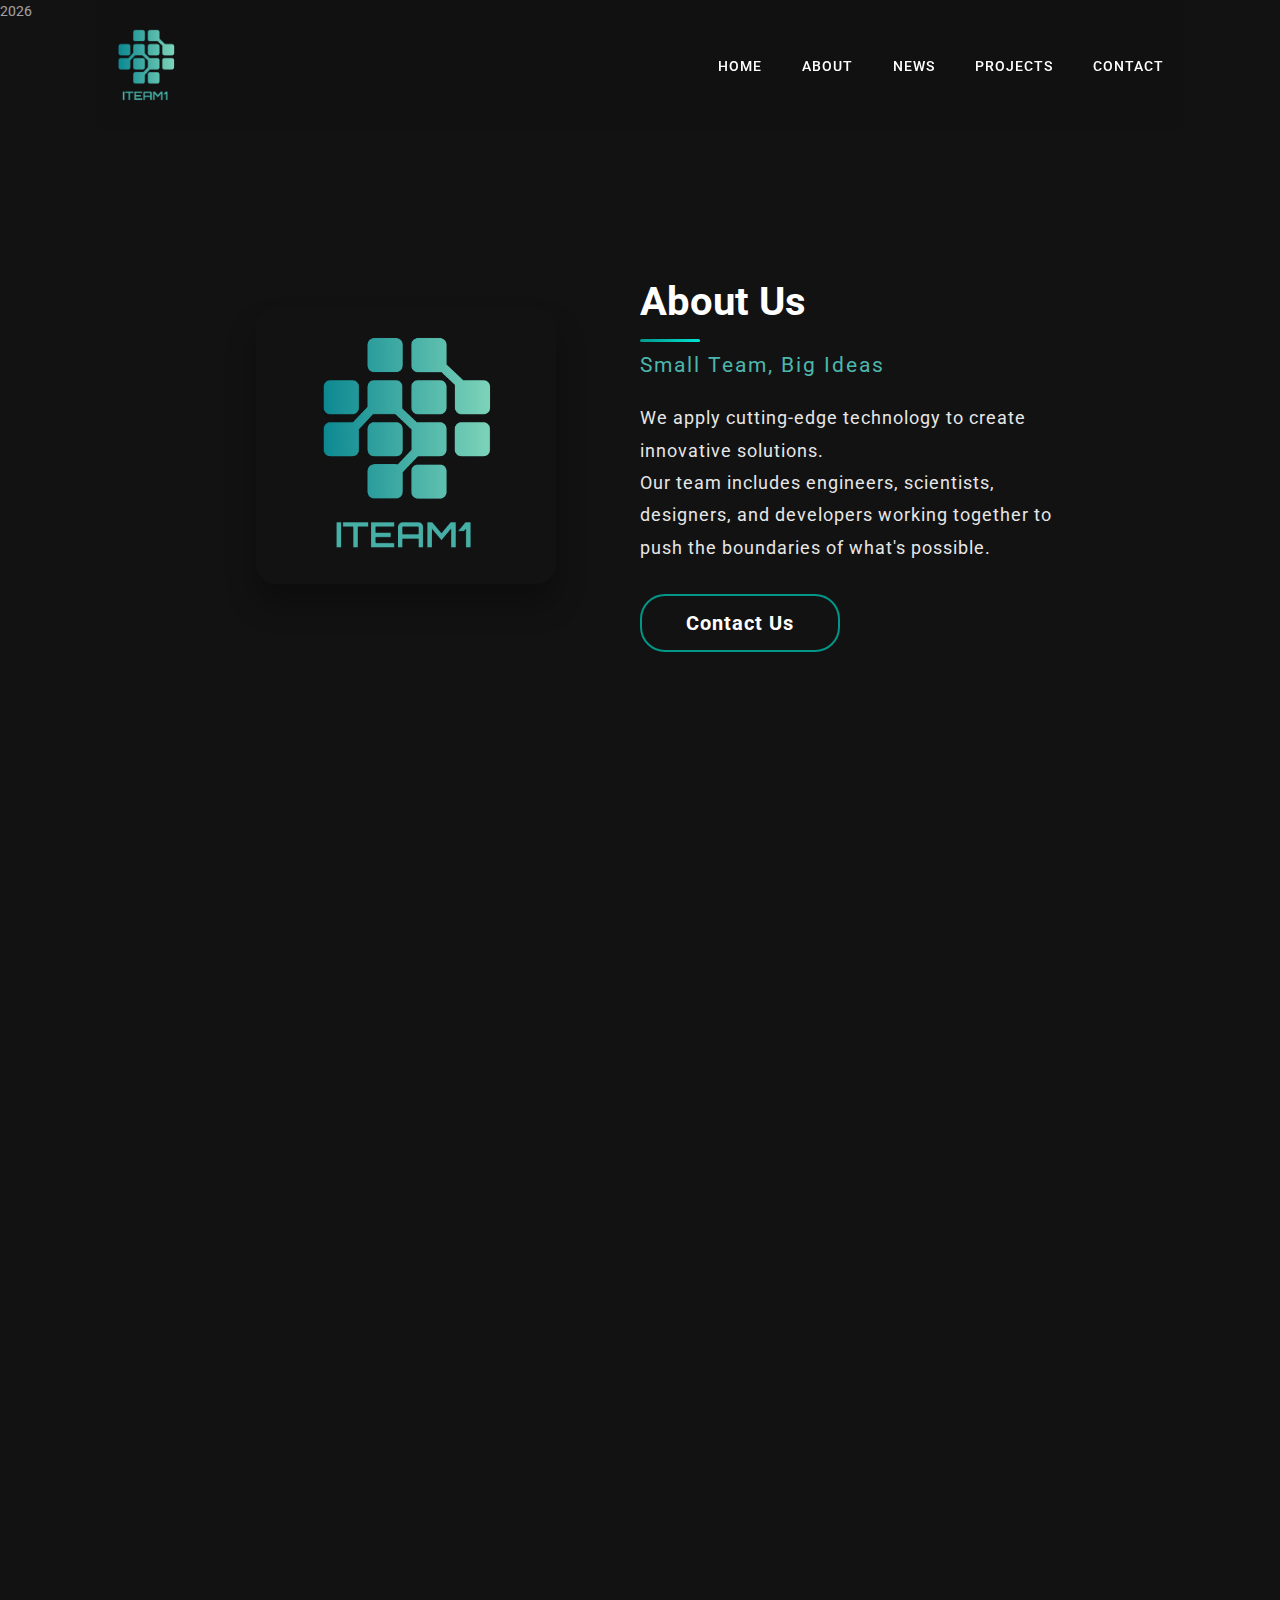
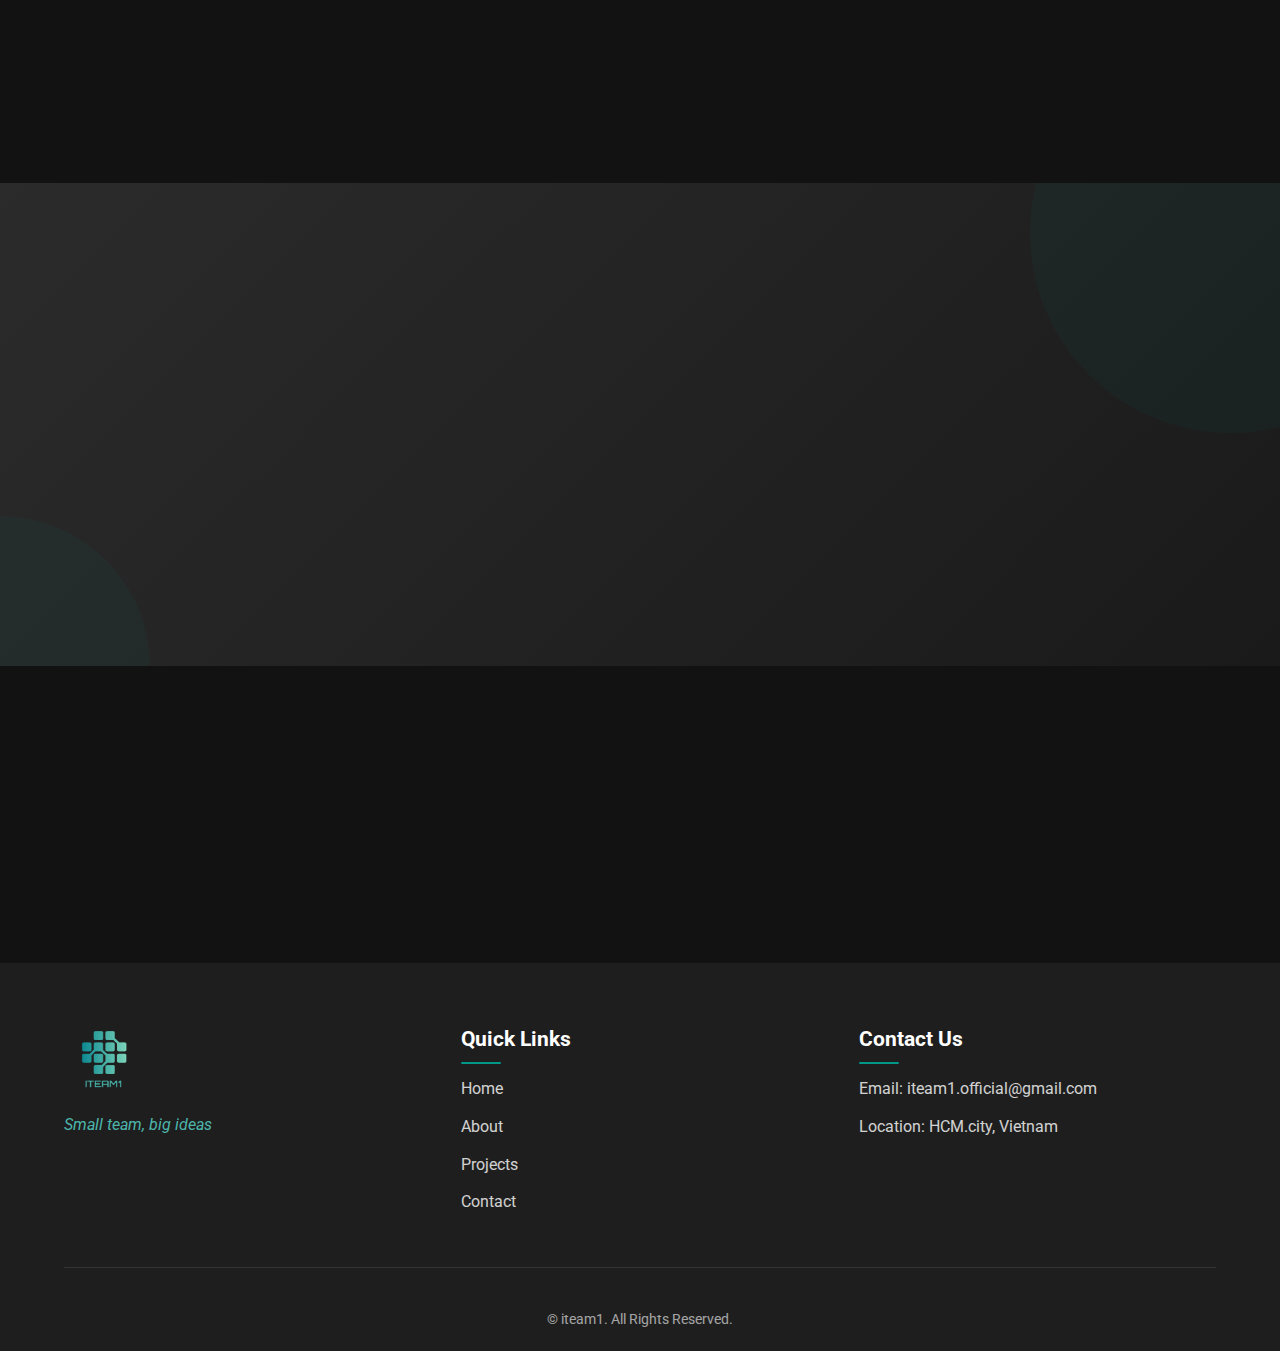
==== commit 8e4382e7: "update" ====
--- a/about.html
+++ b/about.html
@@ -83,7 +83,9 @@
 				Are you passionate about coding and have innovative ideas? Looking to collaborate with talented developers and grow your skills?
 				<br>iteam1 welcomes passionate individuals! Send us an email at <a href="mailto:iteam1.official@gmail.com">iteam1.official@gmail.com</a> if you'd like to join our team!
 			</p>
-			<button type="button" onclick="location.href='./contact.html'" class="animate-on-scroll"><span></span>Get in Touch</button>
+			<div class="button-container">
+				<button type="button" onclick="location.href='./contact.html'" class="animate-on-scroll get-in-touch-btn"><span></span>Get in Touch</button>
+			</div>
 		</section>
 
 		<div class="partner animate-on-scroll">
--- a/style.css
+++ b/style.css
@@ -151,6 +151,10 @@
 	margin-bottom: 5px;
 }
 
+.contact input{
+	color:white;
+}
+
 .contact-box{
 	background:transparent;
 	display: flex;
@@ -235,7 +239,7 @@
 
 .about img{
 	height: auto;
-	width: 60%;
+	width: 80%;
 }
 
 .main{
@@ -312,16 +316,19 @@
 
 .card {
 	background: transparent;
-	width:220px;
-	height: 400px;
+	width: auto;
+	min-width: 220px;
+	height: auto;
 	margin: 10px;
 	border-radius: 15px;
+	display: flex;
+	flex-direction: column;
 }
 
 .card h1{
 	color:white;
 	font-size: 40px;
-	text-align: : center;
+	text-align: center;
 	margin-bottom: 20px;
 }
 
@@ -333,7 +340,20 @@
 .card p{
 	color:white;
 	width:220px;
-	height: 400px;
+	height: auto;
+	min-height: 140px;
+	overflow: visible;
+/*	padding: 10px;*/
+}
+
+.card a{
+	background-color: #009688;
+	color:white;
+	padding:15px 20px;
+	display: block;
+	text-align: center;
+	margin:20px 20px;
+	border-radius: 20px;
 }
 
 .card-image {
@@ -363,3 +383,113 @@
 	background-image: url('assets/coding.png');
 	width: auto;
 }
+
+.title{
+	margin:10px;
+}
+
+.title h1{
+	color:white;
+	font-size: 40px;
+	text-align: center;
+}
+.join{
+	width:100%;
+	margin-top: 100px;
+	padding:100px 0px;
+	background-color: transparent;
+}
+
+.join h1{
+	color:white;
+	font-size: 40px;
+	text-align: center;
+	margin-bottom: 20px;
+}
+
+.join p{
+	color:white;
+	margin-bottom: 5px;
+	text-align: center;
+	letter-spacing: 1px;
+	line-height: 28px;
+	font-size: 13px;
+}
+
+.projects{
+	width: 100%;
+/*	position: absolute;*/
+/*	top: 50%;*/
+	transform: translateY(5%);
+	text-align: center;
+	color: #fff;
+/*	margin-top: 20px;*/
+}
+
+.projects h1{
+	font-size: 70px;
+	margin-top: 80px;
+}
+
+.projects h2{
+	position: flex;
+	font-size: 50px;
+	margin-top: 20px;
+}
+
+.projects p{
+	position: flex;
+	margin: 20px auto;
+	font-weight: 100;
+	line-height: 50px;
+	font-size: 20px;
+}
+
+/* Removing conflicting project button styles */
+/*
+.projects button{
+	position: flex;
+	width: 200px;
+	padding: 15px 0;
+	text-align: center;
+	margin: 20px 10px;
+	border-radius: 25px;
+	font-weight: bold;
+	border: 2px solid  #009688;
+	background: transparent;
+	color:#fff;
+	cursor: pointer;
+	position: relative;
+	overflow: hidden;
+	font-size: 20px;
+}
+
+.projects button:hover span{
+	width: 100%;
+}
+
+.projects button:hover{
+	border: none;
+}
+*/
+
+.partner{
+	width:100%;
+	background-color: transparent;
+}
+
+.partner h1{
+	color:white;
+	font-size: 40px;
+	text-align: center;
+	margin-bottom: 20px;
+}
+
+.partner p{
+	color:white;
+	margin-bottom: 5px;
+	text-align: center;
+	letter-spacing: 1px;
+	line-height: 28px;
+	font-size: 12px;
+}
--- a/modern.css
+++ b/modern.css
@@ -249,17 +249,23 @@
 
 /* Card design */
 .card {
-  background-color: rgba(255, 255, 255, 0.05);
-  border-radius: 8px;
+  background-color: rgba(30, 30, 30, 0.8);
+  border-radius: 12px;
   overflow: hidden;
   transition: transform 0.3s ease, box-shadow 0.3s ease;
-  box-shadow: 0 5px 15px rgba(0, 0, 0, 0.1);
-  margin: 15px;
+  box-shadow: 0 8px 20px rgba(0, 0, 0, 0.2);
+  margin: 0;
+  display: flex;
+  flex-direction: column;
+  height: auto;
+  width: calc(25% - 30px);
+  min-width: 250px;
+  max-width: 320px;
 }
 
 .card:hover {
   transform: translateY(-10px);
-  box-shadow: 0 15px 30px rgba(0, 0, 0, 0.2);
+  box-shadow: 0 15px 30px rgba(0, 0, 0, 0.3);
 }
 
 .card-image {
@@ -272,6 +278,8 @@
   padding: 20px 20px 10px;
   font-size: 1.5rem;
   color: var(--text-light);
+  margin-top: 0;
+  text-align: center;
 }
 
 .card p {
@@ -279,18 +287,25 @@
   font-size: 1rem;
   line-height: 1.6;
   color: var(--text-medium);
+  flex-grow: 1;
+  margin-bottom: 0;
+  overflow: visible;
+  height: auto;
+  text-align: left;
 }
 
 .card a {
   display: inline-block;
   margin: 0 20px 20px;
-  padding: 8px 20px;
+  padding: 10px 25px;
   background-color: var(--primary);
   color: white;
   text-decoration: none;
   border-radius: 30px;
   font-weight: 500;
-  transition: background-color 0.3s;
+  transition: all 0.3s ease;
+  align-self: center;
+  text-align: center;
 }
 
 .card a:hover {
@@ -299,25 +314,16 @@
 
 .field {
   width: 90%;
+  max-width: 1200px;
+  margin: 0 auto;
   display: flex;
   flex-wrap: wrap;
-  justify-content: space-between;
-  margin: auto;
+  justify-content: center;
+  gap: 30px;
   padding: 40px 0;
 }
 
-@media (max-width: 768px) {
-  .field {
-    flex-direction: column;
-    align-items: center;
-  }
-  
-  .card {
-    width: 90%;
-    margin-bottom: 30px;
-  }
-}
-
+/* Field background images */
 .field-1 {
   background-image: linear-gradient(rgba(0, 0, 0, 0.5), rgba(0, 0, 0, 0.5)), url('./assets/ai.png');
   background-size: cover;
@@ -340,6 +346,25 @@
   background-image: linear-gradient(rgba(0, 0, 0, 0.5), rgba(0, 0, 0, 0.5)), url('./assets/application.png');
   background-size: cover;
   background-position: center;
+}
+
+@media (max-width: 1200px) {
+  .card {
+    width: calc(33.33% - 30px);
+  }
+}
+
+@media (max-width: 900px) {
+  .card {
+    width: calc(50% - 30px);
+  }
+}
+
+@media (max-width: 600px) {
+  .card {
+    width: 100%;
+    max-width: 400px;
+  }
 }
 
 /* Section titles */
@@ -791,182 +816,410 @@
   text-align: center;
 }
 
-/* Projects section */
-.projects {
-  width: 90%;
-  margin: 0 auto;
-  padding: 30px 0;
+/* Project page styles */
+.section-title {
+  font-size: 2.5rem;
+  color: var(--text-light);
   text-align: center;
-}
-
-.projects h2 {
-  font-size: 2.5rem;
-  margin-bottom: 40px;
-  position: relative;
-  display: inline-block;
-}
-
-.projects h2::after {
+  margin-bottom: 3rem;
+  font-weight: 700;
+  background: linear-gradient(45deg, var(--primary), #80cbc4);
+  -webkit-background-clip: text;
+  -webkit-text-fill-color: transparent;
+  position: relative;
+}
+
+.section-title::after {
   content: '';
   position: absolute;
+  bottom: -15px;
   left: 50%;
-  bottom: -10px;
   transform: translateX(-50%);
-  height: 3px;
-  width: 70px;
-  background: var(--gradient-primary);
-  border-radius: 3px;
-}
-
-.wrapper {
-  margin-bottom: 40px;
-}
-
-.wrapper p {
-  margin-bottom: 15px;
-  font-size: 1.2rem;
-  font-weight: 500;
-}
-
-.wrapper iframe {
-  border-radius: 15px;
-  box-shadow: 0 15px 30px rgba(0, 0, 0, 0.3);
-  width: 100%;
-  max-width: 560px;
-  aspect-ratio: 16 / 9;
-}
-
-/* Project page styles */
+  width: 80px;
+  height: 4px;
+  background: linear-gradient(90deg, var(--primary), transparent);
+  border-radius: 2px;
+}
+
 .project-grid {
   display: grid;
-  grid-template-columns: 1fr;
-  gap: 40px;
-  margin: 40px 0;
-}
-
-@media (min-width: 992px) {
-  .project-grid {
-    grid-template-columns: repeat(2, 1fr);
-  }
+  grid-template-columns: repeat(auto-fit, minmax(350px, 1fr));
+  gap: 2.5rem;
+  padding: 0 2rem;
+  max-width: 1400px;
+  margin: 0 auto;
 }
 
 .project-item {
-  background-color: var(--background-card);
-  border-radius: 15px;
+  position: relative;
+  background: rgba(30, 30, 30, 0.6);
+  border-radius: 16px;
   overflow: hidden;
-  transition: transform 0.5s, box-shadow 0.5s;
-  box-shadow: 0 10px 20px rgba(0, 0, 0, 0.2);
-  padding-bottom: 20px;
+  transition: transform 0.3s ease, box-shadow 0.3s ease;
+  box-shadow: 0 10px 30px rgba(0, 0, 0, 0.15);
+  backdrop-filter: blur(10px);
+  border: 1px solid rgba(255, 255, 255, 0.1);
+}
+
+.project-item::before {
+  content: '';
+  position: absolute;
+  top: 0;
+  left: 0;
+  width: 100%;
+  height: 100%;
+  background: linear-gradient(135deg, rgba(255, 255, 255, 0.05), transparent);
+  opacity: 0;
+  transition: opacity 0.3s ease;
+  z-index: 1;
+  pointer-events: none;
 }
 
 .project-item:hover {
   transform: translateY(-10px);
-  box-shadow: 0 15px 30px rgba(0, 150, 136, 0.3);
-}
-
-.project-item h3 {
-  padding: 20px;
+  box-shadow: 0 20px 40px rgba(0, 0, 0, 0.3);
+}
+
+.project-item:hover::before {
+  opacity: 1;
+}
+
+.project-header {
+  padding: 1.5rem;
+  border-bottom: 1px solid rgba(255, 255, 255, 0.1);
+  position: relative;
+  z-index: 2;
+}
+
+.project-header h3 {
   font-size: 1.5rem;
-  margin: 0;
-}
-
-.project-description {
-  padding: 20px;
-}
-
-.project-description p {
-  margin-bottom: 15px;
-  line-height: 1.6;
-}
-
-.project-link {
-  display: inline-block;
-  text-decoration: none;
-  padding: 8px 20px;
-  color: var(--primary);
+  color: var(--text-light);
+  margin: 0 0 1rem;
+  font-weight: 600;
+}
+
+.project-tags {
+  display: flex;
+  gap: 0.5rem;
+  flex-wrap: wrap;
+}
+
+.tag {
+  background: rgba(0, 150, 136, 0.15);
+  color: #4db6ac;
+  padding: 0.25rem 0.75rem;
+  border-radius: 20px;
+  font-size: 0.85rem;
   font-weight: 500;
-  border-radius: 30px;
-  border: 1px solid var(--primary);
+  border: 1px solid rgba(0, 150, 136, 0.3);
   transition: all 0.3s ease;
 }
 
-.project-link:hover {
-  background: var(--primary);
-  color: var(--text-light);
-}
-
-.project-showcase {
-  margin: 60px 0;
-}
-
-.project-showcase h3 {
-  text-align: center;
-  font-size: 1.8rem;
-  margin-bottom: 40px;
-  position: relative;
-  display: inline-block;
-}
-
-.project-showcase h3::after {
+.project-item:hover .tag {
+  background: rgba(0, 150, 136, 0.25);
+  border-color: rgba(0, 150, 136, 0.5);
+}
+
+.wrapper {
+  position: relative;
+  padding-top: 56.25%; /* 16:9 aspect ratio */
+  width: 100%;
+  background: #000;
+  overflow: hidden;
+}
+
+.wrapper::after {
   content: '';
   position: absolute;
-  left: 50%;
-  bottom: -10px;
-  transform: translateX(-50%);
-  height: 3px;
-  width: 60px;
+  top: 0;
+  left: 0;
+  width: 100%;
+  height: 100%;
+  background: rgba(0, 0, 0, 0.2);
+  opacity: 0;
+  transition: opacity 0.3s ease;
+  z-index: 1;
+  pointer-events: none;
+}
+
+.project-item:hover .wrapper::after {
+  opacity: 1;
+}
+
+.wrapper iframe {
+  position: absolute;
+  top: 0;
+  left: 0;
+  width: 100%;
+  height: 100%;
+  border: none;
+  z-index: 0;
+}
+
+.project-description {
+  padding: 1.5rem;
+  position: relative;
+  z-index: 2;
+}
+
+.project-description p {
+  color: var(--text-medium);
+  line-height: 1.6;
+  margin: 0;
+  font-size: 1rem;
+}
+
+/* GitHub button at the bottom */
+.github-button {
+  display: inline-flex;
+  align-items: center;
+  gap: 0.75rem;
+  background: transparent;
+  color: var(--text-light);
+  padding: 1rem 2rem;
+  border-radius: 30px;
+  border: 2px solid var(--primary);
+  font-size: 1.1rem;
+  font-weight: 600;
+  cursor: pointer;
+  transition: all 0.3s ease;
+  position: relative;
+  overflow: hidden;
+  margin-top: 2rem;
+}
+
+.github-button span {
+  position: absolute;
   background: var(--gradient-primary);
-  border-radius: 3px;
-}
-
+  height: 100%;
+  width: 0;
+  left: 0;
+  bottom: 0;
+  z-index: 0;
+  transition: 0.4s;
+}
+
+.github-button:hover span {
+  width: 100%;
+}
+
+.github-button:hover {
+  transform: translateY(-5px);
+  box-shadow: 0 10px 20px rgba(0, 150, 136, 0.2);
+}
+
+.github-button svg {
+  position: relative;
+  z-index: 1;
+}
+
+.github-button:hover svg {
+  animation: bounce 0.5s;
+}
+
+@keyframes bounce {
+  0%, 100% { transform: translateY(0); }
+  50% { transform: translateY(-5px); }
+}
+
+.button-container {
+  display: flex;
+  justify-content: center;
+  text-align: center;
+  width: 100%;
+  margin: 3rem 0;
+}
+
+/* Button container in Join section */
+.join .button-container {
+  margin: 20px 0;
+}
+
+/* Responsive styles */
+@media (max-width: 768px) {
+  .section-title {
+    font-size: 2rem;
+  }
+
+  .project-grid {
+    grid-template-columns: 1fr;
+    padding: 0 1rem;
+    gap: 2rem;
+  }
+
+  .project-header h3 {
+    font-size: 1.25rem;
+  }
+
+  .github-button {
+    padding: 0.875rem 1.75rem;
+    font-size: 1rem;
+  }
+}
+
+@media (max-width: 480px) {
+  .section-title {
+    font-size: 1.75rem;
+  }
+
+  .project-header {
+    padding: 1.25rem;
+  }
+  
+  .project-description {
+    padding: 1.25rem;
+  }
+  
+  .tag {
+    font-size: 0.75rem;
+    padding: 0.2rem 0.6rem;
+  }
+}
+
+/* Showcase section */
 .showcase-grid {
   display: grid;
-  grid-template-columns: repeat(auto-fit, minmax(220px, 1fr));
-  gap: 30px;
-  margin-top: 40px;
+  grid-template-columns: repeat(auto-fit, minmax(250px, 1fr));
+  gap: 2rem;
+  padding: 2rem;
+  max-width: 1400px;
+  margin: 0 auto;
 }
 
 .showcase-item {
-  background-color: var(--background-card);
+  background: rgba(255, 255, 255, 0.05);
   border-radius: 15px;
-  padding: 30px 20px;
+  padding: 2rem;
   text-align: center;
-  box-shadow: 0 10px 20px rgba(0, 0, 0, 0.1);
-  transition: transform 0.5s, box-shadow 0.5s;
+  transition: transform 0.3s ease, box-shadow 0.3s ease;
+  backdrop-filter: blur(10px);
+  border: 1px solid rgba(255, 255, 255, 0.1);
 }
 
 .showcase-item:hover {
-  transform: translateY(-10px);
-  box-shadow: 0 15px 30px rgba(0, 150, 136, 0.2);
+  transform: translateY(-5px);
+  box-shadow: 0 10px 30px rgba(0, 0, 0, 0.15);
 }
 
 .showcase-icon {
   width: 80px;
   height: 80px;
-  margin: 0 auto 20px;
-  display: flex;
-  align-items: center;
-  justify-content: center;
+  margin: 0 auto 1.5rem;
   background: rgba(0, 150, 136, 0.1);
   border-radius: 50%;
-  padding: 15px;
+  padding: 1.2rem;
+  border: 2px solid var(--primary);
 }
 
 .showcase-icon img {
-  max-width: 100%;
-  max-height: 100%;
+  width: 100%;
+  height: 100%;
+  object-fit: contain;
 }
 
 .showcase-item h4 {
-  font-size: 1.2rem;
-  margin-bottom: 15px;
-  color: var(--primary-light);
+  color: var(--text-light);
+  font-size: 1.25rem;
+  margin-bottom: 1rem;
 }
 
 .showcase-item p {
-  font-size: 0.95rem;
+  color: var(--text-medium);
   line-height: 1.6;
-  opacity: 0.8;
+}
+
+/* GitHub button */
+.github-button {
+  display: inline-flex;
+  align-items: center;
+  gap: 0.75rem;
+  background: transparent;
+  color: var(--text-light);
+  padding: 1rem 2rem;
+  border-radius: 30px;
+  border: 2px solid var(--primary);
+  font-size: 1.1rem;
+  font-weight: 600;
+  cursor: pointer;
+  transition: all 0.3s ease;
+  position: relative;
+  overflow: hidden;
+}
+
+.github-button span {
+  position: absolute;
+  background: var(--gradient-primary);
+  height: 100%;
+  width: 0;
+  left: 0;
+  bottom: 0;
+  z-index: 0;
+  transition: 0.4s;
+}
+
+.github-button:hover span {
+  width: 100%;
+}
+
+.github-button:hover {
+  transform: translateY(-5px);
+  box-shadow: 0 10px 20px rgba(0, 150, 136, 0.2);
+}
+
+.github-button svg {
+  position: relative;
+  z-index: 1;
+}
+
+.github-button:hover svg {
+  animation: bounce 0.5s;
+}
+
+@keyframes bounce {
+  0%, 100% { transform: translateY(0); }
+  50% { transform: translateY(-5px); }
+}
+
+/* Responsive styles */
+@media (max-width: 768px) {
+  .section-title {
+    font-size: 2rem;
+  }
+
+  .project-grid {
+    grid-template-columns: 1fr;
+    padding: 0 1rem;
+  }
+
+  .showcase-grid {
+    grid-template-columns: repeat(auto-fit, minmax(200px, 1fr));
+    padding: 1rem;
+  }
+
+  .project-header h3 {
+    font-size: 1.25rem;
+  }
+
+  .github-button {
+    padding: 0.875rem 1.75rem;
+    font-size: 1rem;
+  }
+}
+
+@media (max-width: 480px) {
+  .section-title {
+    font-size: 1.75rem;
+  }
+
+  .showcase-item {
+    padding: 1.5rem;
+  }
+
+  .showcase-icon {
+    width: 60px;
+    height: 60px;
+    padding: 1rem;
+  }
 }
 
 /* Join section */
@@ -975,6 +1228,7 @@
   background: linear-gradient(135deg, #2b2b2b 0%, #1a1a1a 100%);
   position: relative;
   overflow: hidden;
+  text-align: center;
 }
 
 .join::before {
@@ -1068,6 +1322,9 @@
   line-height: 1.6;
   margin-bottom: 20px;
   color: rgba(255, 255, 255, 0.8);
+  max-width: 800px;
+  margin-left: auto;
+  margin-right: auto;
 }
 
 .highlight-text {
@@ -1128,6 +1385,11 @@
   margin-top: 10px;
   position: relative;
   overflow: hidden;
+  display: block;
+  margin-left: auto;
+  margin-right: auto;
+  width: 80%;
+  max-width: 300px;
 }
 
 .join-button::before {
@@ -1137,7 +1399,12 @@
   left: -100%;
   width: 100%;
   height: 100%;
-  background: linear-gradient(90deg, transparent, rgba(255, 255, 255, 0.2), transparent);
+  background: linear-gradient(
+    90deg,
+    transparent,
+    rgba(255, 255, 255, 0.2),
+    transparent
+  );
   transition: 0.5s;
 }
 
@@ -1148,6 +1415,17 @@
 
 .join-button:hover::before {
   left: 100%;
+}
+
+.join a[href^="mailto:"] {
+  color: var(--accent);
+  font-weight: 500;
+  text-decoration: underline;
+  transition: color 0.3s ease;
+}
+
+.join a[href^="mailto:"]:hover {
+  color: var(--primary-light);
 }
 
 @media (max-width: 768px) {
@@ -1461,6 +1739,9 @@
     width: 80%;
     max-width: 300px;
     margin: 20px auto 0;
+    display: block;
+    margin-left: auto;
+    margin-right: auto;
   }
 
   /* Footer */
@@ -1569,16 +1850,6 @@
 
   .card-image {
     height: 150px;
-  }
-}
-
-/* Home page specific responsive styles */
-@media (max-width: 768px) {
-  .content button {
-    width: 80%;
-    max-width: 200px;
-    margin: 10px auto;
-    padding: 10px 0;
   }
 }
 
@@ -1639,207 +1910,302 @@
   box-shadow: 0 15px 30px rgba(0, 0, 0, 0.3);
 }
 
-.wrapper {
-  position: relative;
-  width: 100%;
-  padding-top: 56.25%; /* 16:9 aspect ratio */
+.project-item h3 {
+  padding: 20px;
+  font-size: 1.5rem;
+  margin: 0;
+}
+
+.project-description {
+  padding: 20px;
+}
+
+.project-link {
+  display: inline-block;
+  text-decoration: none;
+  padding: 10px 25px;
+  color: var(--text-light);
+  font-weight: 500;
+  border-radius: 30px;
+  border: 2px solid var(--primary);
+  background: transparent;
+  transition: all 0.3s ease;
+  position: relative;
   overflow: hidden;
-}
-
-.wrapper iframe {
+  z-index: 1;
+  margin-top: 10px;
+  width: 160px;
+  text-align: center;
+}
+
+.project-link::before {
+  content: '';
   position: absolute;
   top: 0;
   left: 0;
+  width: 0;
+  height: 100%;
+  background: var(--gradient-primary);
+  transition: 0.4s ease;
+  z-index: -1;
+}
+
+.project-link:hover {
+  color: var(--text-light);
+  transform: translateY(-3px);
+  box-shadow: 0 10px 20px rgba(0, 150, 136, 0.2);
+  border-color: transparent;
+}
+
+.project-link:hover::before {
   width: 100%;
-  height: 100%;
-  border: none;
-}
-
-@media (max-width: 992px) {
-  .project-grid {
-    grid-template-columns: repeat(auto-fill, minmax(300px, 1fr));
-  }
-}
-
-@media (max-width: 768px) {
-  .project-grid {
-    grid-template-columns: 1fr;
-    gap: 20px;
-  }
-  
-  .projects h2 {
-    font-size: 2rem;
-  }
-  
-  .project-item h3 {
-    font-size: 1.5rem;
-  }
-}
-
-@media (max-width: 576px) {
-  .project-description {
-    padding: 15px;
-  }
-  
-  .project-description p {
-    font-size: 0.9rem;
-  }
-}
-
-/* Responsive styles for embeds and videos */
-.media-container {
-  position: relative;
-  width: 100%;
-  padding-bottom: 56.25%; /* 16:9 aspect ratio */
-  height: 0;
+}
+
+.project-showcase {
+  margin: 60px 0;
+}
+
+.project-showcase h3 {
+  text-align: center;
+  font-size: 1.8rem;
+  margin-bottom: 40px;
+  position: relative;
+  display: inline-block;
+}
+
+.project-showcase h3::after {
+  content: '';
+  position: absolute;
+  left: 50%;
+  bottom: -10px;
+  transform: translateX(-50%);
+  height: 3px;
+  width: 60px;
+  background: var(--gradient-primary);
+  border-radius: 3px;
+}
+
+.showcase-grid {
+  display: grid;
+  grid-template-columns: repeat(auto-fit, minmax(220px, 1fr));
+  gap: 30px;
+  margin-top: 40px;
+}
+
+.showcase-item {
+  background-color: var(--background-card);
+  border-radius: 15px;
+  padding: 30px 20px;
+  text-align: center;
+  box-shadow: 0 10px 20px rgba(0, 0, 0, 0.1);
+  transition: transform 0.5s, box-shadow 0.5s;
+}
+
+.showcase-item:hover {
+  transform: translateY(-10px);
+  box-shadow: 0 15px 30px rgba(0, 150, 136, 0.2);
+}
+
+.showcase-icon {
+  width: 80px;
+  height: 80px;
+  margin: 0 auto 20px;
+  display: flex;
+  align-items: center;
+  justify-content: center;
+  background: rgba(0, 150, 136, 0.1);
+  border-radius: 50%;
+  padding: 15px;
+}
+
+.showcase-icon img {
+  max-width: 100%;
+  max-height: 100%;
+}
+
+.showcase-item h4 {
+  font-size: 1.2rem;
+  margin-bottom: 15px;
+  color: var(--primary-light);
+}
+
+.showcase-item p {
+  font-size: 0.95rem;
+  line-height: 1.6;
+  opacity: 0.8;
+}
+
+/* Join section */
+.join {
+  padding: 80px 0;
+  background: linear-gradient(135deg, #2b2b2b 0%, #1a1a1a 100%);
+  position: relative;
   overflow: hidden;
 }
 
-.media-container iframe,
-.media-container video,
-.media-container object,
-.media-container embed {
+.join::before {
+  content: '';
   position: absolute;
-  top: 0;
-  left: 0;
-  width: 100%;
-  height: 100%;
-}
-
-/* Footer responsive styles */
-footer {
-  background-color: #111;
-  padding: 50px 20px 20px;
-  color: rgba(255, 255, 255, 0.7);
-}
-
-.footer-content {
+  top: -150px;
+  right: -150px;
+  width: 400px;
+  height: 400px;
+  border-radius: 50%;
+  background: rgba(0, 150, 136, 0.05);
+  z-index: 0;
+}
+
+.join::after {
+  content: '';
+  position: absolute;
+  bottom: -150px;
+  left: -150px;
+  width: 300px;
+  height: 300px;
+  border-radius: 50%;
+  background: rgba(0, 150, 136, 0.05);
+  z-index: 0;
+}
+
+.join-container {
+  max-width: 1200px;
+  margin: 0 auto;
+  padding: 0 20px;
+  position: relative;
+  z-index: 1;
+}
+
+.join-container h1 {
+  text-align: center;
+  font-size: 2.5rem;
+  margin-bottom: 40px;
+  color: #fff;
+  position: relative;
+  padding-bottom: 15px;
+}
+
+.join-container h1::after {
+  content: '';
+  position: absolute;
+  bottom: 0;
+  left: 50%;
+  transform: translateX(-50%);
+  width: 80px;
+  height: 3px;
+  background: var(--primary);
+}
+
+.join-content {
   display: flex;
   flex-wrap: wrap;
+  gap: 40px;
+  align-items: center;
   justify-content: space-between;
-  max-width: 1200px;
-  margin: 0 auto;
-}
-
-.footer-logo {
-  flex: 1 1 30%;
-  min-width: 250px;
-  margin-bottom: 30px;
-}
-
-.footer-logo img {
-  width: 120px;
+}
+
+.join-left {
+  flex: 1 1 55%;
+  min-width: 300px;
+}
+
+.join-right {
+  flex: 1 1 35%;
+  min-width: 300px;
+}
+
+.join-image-container {
+  position: relative;
+  padding-top: 20px;
+}
+
+.join-image {
+  max-width: 100%;
+  border-radius: 8px;
+  box-shadow: 0 10px 30px rgba(0, 0, 0, 0.2);
+  transition: transform 0.3s ease;
+}
+
+.join-image:hover {
+  transform: translateY(-10px);
+}
+
+.join p {
+  font-size: 1.1rem;
+  line-height: 1.6;
+  margin-bottom: 20px;
+  color: rgba(255, 255, 255, 0.8);
+  max-width: 800px;
+  margin-left: auto;
+  margin-right: auto;
+}
+
+.highlight-text {
+  color: var(--primary);
+  font-weight: 500;
+  transition: color 0.3s ease;
+  text-decoration: none;
+}
+
+.highlight-text:hover {
+  color: var(--primary-light);
+  text-decoration: underline;
+}
+
+.join-benefits {
+  margin: 30px 0;
+}
+
+.benefit-item {
+  display: flex;
+  align-items: center;
   margin-bottom: 15px;
-}
-
-.footer-links {
-  flex: 1 1 30%;
-  min-width: 200px;
-  margin-bottom: 30px;
-}
-
-.footer-links h3 {
-  color: #fff;
-  margin-bottom: 20px;
-  font-size: 1.2rem;
-}
-
-.footer-links ul {
-  list-style: none;
-  padding: 0;
-}
-
-.footer-links li {
-  margin-bottom: 10px;
-}
-
-.footer-links a {
-  color: rgba(255, 255, 255, 0.7);
-  text-decoration: none;
-  transition: color 0.3s;
-}
-
-.footer-links a:hover {
-  color: var(--primary);
-}
-
-.footer-contact {
-  flex: 1 1 30%;
-  min-width: 200px;
-}
-
-.footer-contact h3 {
-  color: #fff;
-  margin-bottom: 20px;
-  font-size: 1.2rem;
-}
-
-.footer-contact p {
-  margin-bottom: 10px;
-}
-
-.footer-bottom {
-  text-align: center;
-  padding-top: 30px;
-  margin-top: 30px;
-  border-top: 1px solid rgba(255, 255, 255, 0.1);
-}
-
-@media (max-width: 768px) {
-  .footer-content {
-    flex-direction: column;
-  }
-  
-  .footer-logo, .footer-links, .footer-contact {
-    width: 100%;
-    text-align: center;
-  }
-  
-  .footer-links ul {
-    display: flex;
-    flex-wrap: wrap;
-    justify-content: center;
-  }
-  
-  .footer-links li {
-    margin: 0 10px 10px;
-  }
-}
-
-/* Contact form button styling */
-.contact-left button {
-  background: var(--primary);
-  width: auto;
-  min-width: 150px;
+  animation: fadeInUp 0.5s ease forwards;
+  opacity: 0;
+  transform: translateY(20px);
+}
+
+.benefit-icon {
+  display: flex;
+  align-items: center;
+  justify-content: center;
+  width: 28px;
+  height: 28px;
+  background-color: var(--primary);
+  color: white;
+  border-radius: 50%;
+  margin-right: 15px;
+  font-size: 0.9rem;
+}
+
+.benefit-text {
+  font-size: 1.05rem;
+  color: rgba(255, 255, 255, 0.9);
+}
+
+.join-button {
+  display: inline-block;
+  padding: 12px 30px;
+  background: linear-gradient(135deg, var(--primary) 0%, var(--primary-dark) 100%);
+  color: white;
   border: none;
-  outline: none;
-  color: #fff;
-  height: auto;
-  padding: 12px 24px;
   border-radius: 30px;
-  margin-top: 20px;
-  font-size: 16px;
   font-weight: 500;
+  font-size: 1rem;
   cursor: pointer;
+  box-shadow: 0 5px 15px rgba(0, 150, 136, 0.3);
   transition: all 0.3s ease;
-  box-shadow: 0px 5px 15px rgba(0, 150, 136, 0.3);
+  margin-top: 10px;
   position: relative;
   overflow: hidden;
-}
-
-.contact-left button:hover {
-  background: var(--primary-dark);
-  transform: translateY(-3px);
-  box-shadow: 0px 8px 20px rgba(0, 150, 136, 0.4);
-}
-
-.contact-left button:active {
-  transform: translateY(0);
-  box-shadow: 0px 5px 10px rgba(0, 150, 136, 0.3);
-}
-
-.contact-left button::before {
-  content: "";
+  display: block;
+  margin-left: auto;
+  margin-right: auto;
+  width: 80%;
+  max-width: 300px;
+}
+
+.join-button::before {
+  content: '';
   position: absolute;
   top: 0;
   left: -100%;
@@ -1854,347 +2220,364 @@
   transition: 0.5s;
 }
 
-.contact-left button:hover::before {
+.join-button:hover {
+  transform: translateY(-3px);
+  box-shadow: 0 8px 25px rgba(0, 150, 136, 0.4);
+}
+
+.join-button:hover::before {
   left: 100%;
 }
 
-/* Send button specific styling */
-.send-button {
-  background: linear-gradient(45deg, var(--primary), var(--primary-dark)) !important;
-  width: auto !important;
-  min-width: 180px !important;
-  border: none !important;
-  outline: none !important;
-  color: #fff !important;
-  height: auto !important;
-  padding: 14px 28px !important;
-  border-radius: 50px !important;
-  margin-top: 20px !important;
-  font-size: 16px !important;
-  font-weight: 500 !important;
-  cursor: pointer !important;
-  transition: all 0.3s ease !important;
-  box-shadow: 0px 8px 15px rgba(0, 0, 0, 0.2) !important;
-  display: flex !important;
-  justify-content: center !important;
-  align-items: center !important;
-  position: relative !important;
-  overflow: hidden !important;
-}
-
-.send-button:hover {
-  background: linear-gradient(45deg, var(--primary-dark), var(--primary)) !important;
-  transform: translateY(-3px) !important;
-  box-shadow: 0px 12px 20px rgba(0, 0, 0, 0.3) !important;
-}
-
-/* Make all images responsive */
-img {
-  max-width: 100%;
-  height: auto;
-}
-
-/* Remove complex section styles that might be causing conflicts */
-.mission-section,
-.mission-section .container,
-.mission-content,
-.mission-text,
-.mission-stats,
-.stat-item,
-.stat-number,
-.stat-text,
-.expertise-section,
-.expertise-grid,
-.team-section,
-.team-grid,
-.team-member,
-.member-image,
-.member-placeholder,
-.member-info,
-.join-section,
-.join-container,
-.join-content,
-.join-benefits,
-.benefit-item,
-.benefit-icon,
-.benefit-text,
-.partners-section,
-.partners-placeholder,
-.partner-logo-placeholder,
-.partner-cta {
-  /* Reset styles to avoid conflicts */
-  all: unset;
-}
-
-/* Keep only necessary section styling and fix potential issues */
+.join a[href^="mailto:"] {
+  color: var(--accent);
+  font-weight: 500;
+  text-decoration: underline;
+  transition: color 0.3s ease;
+}
+
+.join a[href^="mailto:"]:hover {
+  color: var(--primary-light);
+}
+
+@media (max-width: 768px) {
+  .join-content {
+    flex-direction: column;
+  }
+  
+  .join-right {
+    order: -1;
+  }
+  
+  .join-image-container {
+    max-width: 300px;
+    margin: 0 auto 30px;
+  }
+  
+  .join-container h1 {
+    font-size: 2rem;
+  }
+}
+
+/* Partner section */
+.partner {
+  text-align: center;
+  padding: 60px 5%;
+}
+
+.partner h1 {
+  font-size: 2.5rem;
+  margin-bottom: 20px;
+  position: relative;
+  display: inline-block;
+}
+
+.partner h1::after {
+  content: '';
+  position: absolute;
+  left: 50%;
+  bottom: -10px;
+  transform: translateX(-50%);
+  height: 3px;
+  width: 70px;
+  background: var(--gradient-primary);
+  border-radius: 3px;
+}
+
+/* Project page styles */
 .section-title {
+  font-size: 2.5rem;
+  color: var(--text-light);
   text-align: center;
-  font-size: 2.2rem;
-  margin-bottom: 30px;
-  color: var(--text-dark);
-}
-
-.section-description {
+  margin-bottom: 3rem;
+  font-weight: 700;
+  background: linear-gradient(45deg, var(--primary), #80cbc4);
+  -webkit-background-clip: text;
+  -webkit-text-fill-color: transparent;
+  position: relative;
+}
+
+.section-subtitle {
+  font-size: 2rem;
+  color: var(--text-light);
   text-align: center;
-  max-width: 800px;
-  margin: 0 auto 40px;
+  margin: 4rem 0 3rem;
+  font-weight: 600;
+}
+
+.project-grid {
+  display: grid;
+  grid-template-columns: repeat(auto-fit, minmax(300px, 1fr));
+  gap: 3rem;
+  padding: 0 2rem;
+  max-width: 1400px;
+  margin: 0 auto;
+}
+
+.project-item {
+  background: rgba(255, 255, 255, 0.05);
+  border-radius: 20px;
+  overflow: hidden;
+  box-shadow: 0 8px 32px rgba(0, 0, 0, 0.1);
+  transition: transform 0.3s ease, box-shadow 0.3s ease;
+  backdrop-filter: blur(10px);
+  border: 1px solid rgba(255, 255, 255, 0.1);
+}
+
+.project-item:hover {
+  transform: translateY(-10px);
+  box-shadow: 0 15px 45px rgba(0, 0, 0, 0.2);
+}
+
+.project-header {
+  padding: 1.5rem;
+  border-bottom: 1px solid rgba(255, 255, 255, 0.1);
+}
+
+.project-header h3 {
+  font-size: 1.5rem;
+  color: var(--text-light);
+  margin: 0 0 1rem;
+}
+
+.project-tags {
+  display: flex;
+  gap: 0.5rem;
+  flex-wrap: wrap;
+}
+
+.tag {
+  background: rgba(0, 150, 136, 0.2);
+  color: var(--primary);
+  padding: 0.25rem 0.75rem;
+  border-radius: 20px;
+  font-size: 0.85rem;
+  font-weight: 500;
+  border: 1px solid var(--primary);
+}
+
+.wrapper {
+  position: relative;
+  padding-top: 56.25%; /* 16:9 aspect ratio */
+  width: 100%;
+  background: #000;
+}
+
+.wrapper iframe {
+  position: absolute;
+  top: 0;
+  left: 0;
+  width: 100%;
+  height: 100%;
+  border: none;
+}
+
+.project-description {
+  padding: 1.5rem;
+}
+
+.project-description p {
   color: var(--text-medium);
-}
-
-/* Simplify responsive styles */
+  line-height: 1.6;
+  margin-bottom: 1.5rem;
+}
+
+.project-meta {
+  display: flex;
+  align-items: center;
+  gap: 1rem;
+}
+
+.project-link {
+  display: inline-flex;
+  align-items: center;
+  gap: 0.5rem;
+  background: transparent;
+  color: var(--text-light);
+  padding: 0.75rem 1.5rem;
+  border-radius: 25px;
+  border: 2px solid var(--primary);
+  transition: all 0.3s ease;
+  text-decoration: none;
+  font-weight: 500;
+}
+
+.project-link:hover {
+  background: var(--primary);
+  color: var(--text-light);
+  transform: translateY(-3px);
+  box-shadow: 0 10px 20px rgba(0, 150, 136, 0.2);
+}
+
+.github-icon {
+  width: 20px;
+  height: 20px;
+}
+
+/* Showcase section */
+.showcase-grid {
+  display: grid;
+  grid-template-columns: repeat(auto-fit, minmax(250px, 1fr));
+  gap: 2rem;
+  padding: 2rem;
+  max-width: 1400px;
+  margin: 0 auto;
+}
+
+.showcase-item {
+  background: rgba(255, 255, 255, 0.05);
+  border-radius: 15px;
+  padding: 2rem;
+  text-align: center;
+  transition: transform 0.3s ease, box-shadow 0.3s ease;
+  backdrop-filter: blur(10px);
+  border: 1px solid rgba(255, 255, 255, 0.1);
+}
+
+.showcase-item:hover {
+  transform: translateY(-5px);
+  box-shadow: 0 10px 30px rgba(0, 0, 0, 0.15);
+}
+
+.showcase-icon {
+  width: 80px;
+  height: 80px;
+  margin: 0 auto 1.5rem;
+  background: rgba(0, 150, 136, 0.1);
+  border-radius: 50%;
+  padding: 1.2rem;
+  border: 2px solid var(--primary);
+}
+
+.showcase-icon img {
+  width: 100%;
+  height: 100%;
+  object-fit: contain;
+}
+
+.showcase-item h4 {
+  color: var(--text-light);
+  font-size: 1.25rem;
+  margin-bottom: 1rem;
+}
+
+.showcase-item p {
+  color: var(--text-medium);
+  line-height: 1.6;
+}
+
+/* GitHub button */
+.github-button {
+  display: inline-flex;
+  align-items: center;
+  gap: 0.75rem;
+  background: transparent;
+  color: var(--text-light);
+  padding: 1rem 2rem;
+  border-radius: 30px;
+  border: 2px solid var(--primary);
+  font-size: 1.1rem;
+  font-weight: 600;
+  cursor: pointer;
+  transition: all 0.3s ease;
+  position: relative;
+  overflow: hidden;
+}
+
+.github-button span {
+  position: absolute;
+  background: var(--gradient-primary);
+  height: 100%;
+  width: 0;
+  left: 0;
+  bottom: 0;
+  z-index: 0;
+  transition: 0.4s;
+}
+
+.github-button:hover span {
+  width: 100%;
+}
+
+.github-button:hover {
+  transform: translateY(-5px);
+  box-shadow: 0 10px 20px rgba(0, 150, 136, 0.2);
+}
+
+.github-button svg {
+  position: relative;
+  z-index: 1;
+}
+
+.github-button:hover svg {
+  animation: bounce 0.5s;
+}
+
+@keyframes bounce {
+  0%, 100% { transform: translateY(0); }
+  50% { transform: translateY(-5px); }
+}
+
+/* Responsive styles */
 @media (max-width: 768px) {
   .section-title {
-    font-size: 1.8rem;
-  }
-}
-
-/* Comprehensive Responsive Styles */
-
-/* Base responsive container */
-.container {
-  width: 90%;
-  max-width: 1200px;
-  margin: 0 auto;
-  padding: 0 15px;
-}
-
-/* Mobile menu toggle button */
-.menu-toggle {
-  display: none;
-  flex-direction: column;
-  justify-content: space-between;
-  width: 30px;
-  height: 21px;
-  cursor: pointer;
-  z-index: 200;
-}
-
-.menu-toggle span {
-  display: block;
-  height: 3px;
-  width: 100%;
-  background-color: white;
-  transition: all 0.3s ease;
-}
-
-/* Mobile navigation styles */
+    font-size: 2rem;
+  }
+
+  .section-subtitle {
+    font-size: 1.75rem;
+  }
+
+  .project-grid {
+    grid-template-columns: 1fr;
+    padding: 0 1rem;
+  }
+
+  .showcase-grid {
+    grid-template-columns: repeat(auto-fit, minmax(200px, 1fr));
+    padding: 1rem;
+  }
+
+  .project-header h3 {
+    font-size: 1.25rem;
+  }
+
+  .github-button {
+    padding: 0.875rem 1.75rem;
+    font-size: 1rem;
+  }
+}
+
+@media (max-width: 480px) {
+  .section-title {
+    font-size: 1.75rem;
+  }
+
+  .section-subtitle {
+    font-size: 1.5rem;
+  }
+
+  .showcase-item {
+    padding: 1.5rem;
+  }
+
+  .showcase-icon {
+    width: 60px;
+    height: 60px;
+    padding: 1rem;
+  }
+}
+
+/* Specific styling for Get in Touch button */
+.get-in-touch-btn {
+  display: block !important;
+  width: 200px !important;
+  margin: 20px auto !important;
+  text-align: center;
+}
+
 @media (max-width: 768px) {
-  .navbar {
-    width: 90%;
-    padding: 15px 0;
-  }
-
-  .logo {
-    width: 80px;
-  }
-
-  .menu-toggle {
-    display: flex;
-  }
-
-  .navbar ul {
-    position: fixed;
-    top: 70px;
-    left: -100%;
-    width: 250px;
-    height: 100vh;
-    background-color: rgba(0, 0, 0, 0.9);
-    padding-top: 80px;
-    transition: 0.5s;
-    padding-top: 30px;
-    flex-direction: column;
-    align-items: center;
-  }
-
-  .navbar ul.active {
-    left: 0;
-  }
-
-  .navbar ul li {
-    margin: 20px 0;
-  }
-
-  /* About section */
-  .about .main {
-    flex-direction: column;
-    text-align: center;
-  }
-
-  .about .main .image {
-    margin-bottom: 30px;
-  }
-
-  .about .main .image img {
-    max-width: 200px;
-  }
-
-  /* Field cards */
-  .field {
-    flex-direction: column;
-    align-items: center;
-  }
-
-  .card {
-    width: 100%;
-    max-width: 350px;
-    margin-bottom: 30px;
-  }
-
-  /* Join section */
-  .join {
-    text-align: center;
-    padding: 40px 20px;
-  }
-
-  .join h1 {
-    font-size: 2rem;
-  }
-
-  .join p {
-    font-size: 1rem;
-    line-height: 1.5;
-  }
-
-  .join button {
-    width: 80%;
-    max-width: 300px;
-    margin: 20px auto 0;
-  }
-
-  /* Footer */
-  .footer-content {
-    flex-direction: column;
-    text-align: center;
-  }
-
-  .footer-logo, .footer-links, .footer-contact {
-    margin-bottom: 30px;
-    width: 100%;
-  }
-}
-
-/* Tablet responsive styles */
-@media (min-width: 769px) and (max-width: 992px) {
-  .field {
-    justify-content: center;
-  }
-
-  .card {
-    width: 45%;
-    margin: 15px;
-  }
-
-  /* About section */
-  .about .main {
-    gap: 20px;
-  }
-
-  .about .main .image img {
-    max-width: 250px;
-  }
-
-  /* Footer layout */
-  .footer-content {
-    flex-wrap: wrap;
-  }
-
-  .footer-logo {
-    width: 100%;
-    margin-bottom: 30px;
-    text-align: center;
-  }
-
-  .footer-links, .footer-contact {
-    width: 45%;
-  }
-}
-
-/* Small screen styles */
-@media (max-width: 576px) {
-  .content h1 {
-    font-size: 2.5rem;
-    margin-top: 40px;
-  }
-
-  .content h2 {
-    font-size: 1.8rem;
-  }
-
-  .content p {
-    line-height: 1.6;
-    font-size: 1rem;
-  }
-
-  .about .main .text h1 {
-    font-size: 2rem;
-  }
-
-  .about .main .text h4 {
-    font-size: 1.2rem;
-  }
-
-  .title h1 {
-    font-size: 2rem;
-  }
-
-  .card h2 {
-    font-size: 1.3rem;
-  }
-
-  .footer-bottom p {
-    font-size: 0.8rem;
-  }
-}
-
-/* Extra Small Devices */
-@media (max-width: 400px) {
-  .navbar {
-    width: 90%;
-    padding: 15px 0;
-  }
-
-  .logo {
-    width: 80px;
-  }
-
-  .about .main .image img {
-    max-width: 150px;
-  }
-
-  .card {
-    margin: 15px 0;
-  }
-
-  .card-image {
-    height: 150px;
-  }
-}
-
-/* Contact page main structure */
-.contact-page {
-  min-height: calc(100vh - 80px);
-  background: var(--background-dark);
-  color: var(--text-light);
-}
-
-.contact-section {
-  padding: 80px 0;
-  background: radial-gradient(circle at center, #052736, #000a12);
-}
-
-.container {
-  width: 85%;
-  max-width: 1200px;
-  margin: 0 auto;
-  padding: 0 15px;
-}
-
-@media (max-width: 768px) {
-  .contact-section {
-    padding: 50px 0;
-  }
-  
-  .container {
-    width: 95%;
-  }
-}
+  .get-in-touch-btn {
+    width: 180px !important;
+  }
+}
